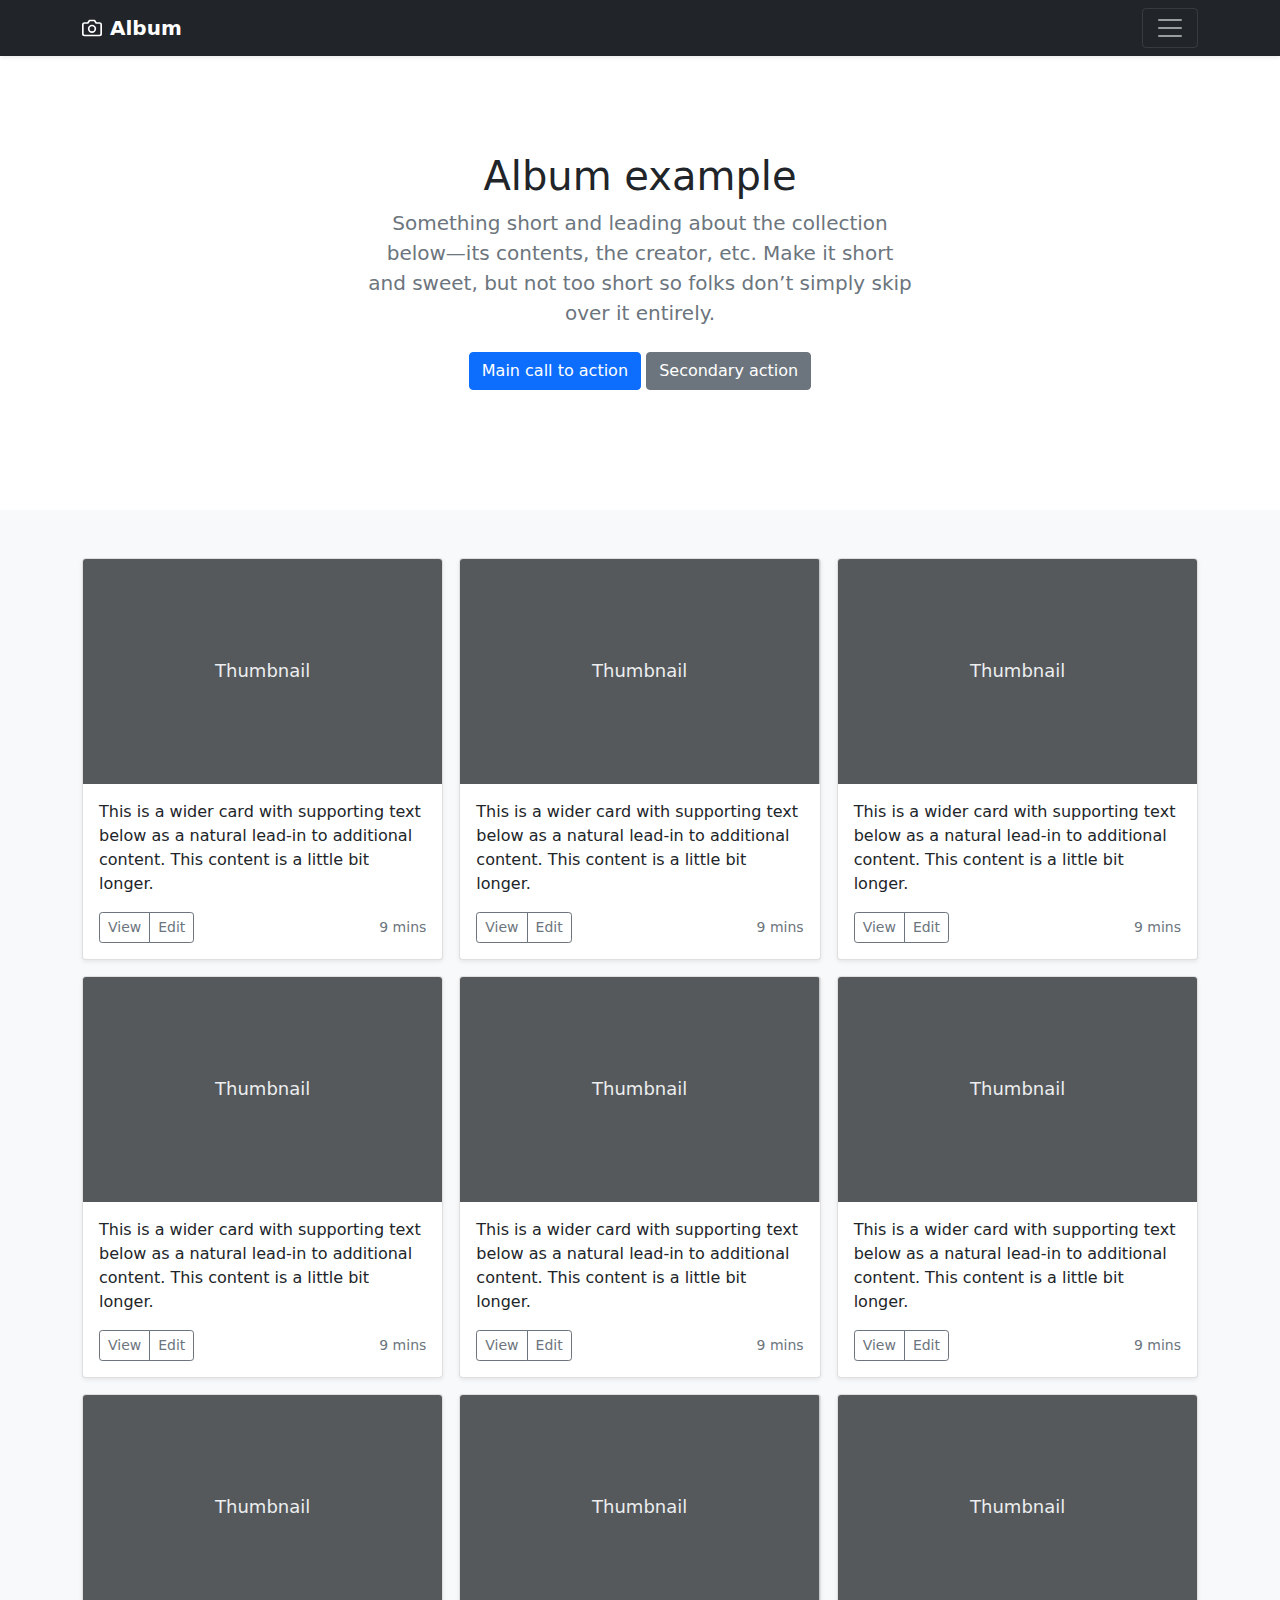
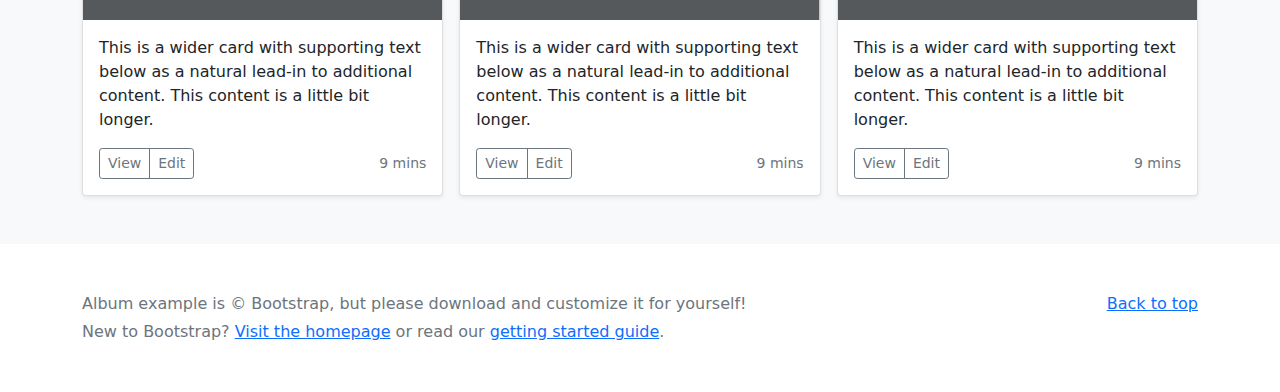
==== index.html @ 01a41aca "Update index.html" ====
<!doctype html>
<html lang="en">
  <head>
    <meta charset="utf-8">
    <meta name="viewport" content="width=device-width, initial-scale=1">
    <meta name="description" content="">
    <meta name="author" content="Mark Otto, Jacob Thornton, and Bootstrap contributors">
    <meta name="generator" content="Hugo 0.80.0">
    <title>Danilo's Bootstrap</title>

    <link rel="canonical" href="https://getbootstrap.com/docs/5.0/examples/album/">

    

    <!-- Bootstrap core CSS -->
<link href="css/bootstrap.min.css" rel="stylesheet">

    <style>
      .bd-placeholder-img {
        font-size: 1.125rem;
        text-anchor: middle;
        -webkit-user-select: none;
        -moz-user-select: none;
        user-select: none;
      }

      @media (min-width: 768px) {
        .bd-placeholder-img-lg {
          font-size: 3.5rem;
        }
      }
    </style>

    
  </head>
  <body>
    
<header>
  <div class="collapse bg-dark" id="navbarHeader">
    <div class="container">
      <div class="row">
        <div class="col-sm-8 col-md-7 py-4">
          <h4 class="text-white">About</h4>
          <p class="text-muted">Add some information about the album below, the author, or any other background context. Make it a few sentences long so folks can pick up some informative tidbits. Then, link them off to some social networking sites or contact information.</p>
        </div>
        <div class="col-sm-4 offset-md-1 py-4">
          <h4 class="text-white">Contact</h4>
          <ul class="list-unstyled">
            <li><a href="#" class="text-white">Follow on Twitter</a></li>
            <li><a href="#" class="text-white">Like on Facebook</a></li>
            <li><a href="#" class="text-white">Email me</a></li>
          </ul>
        </div>
      </div>
    </div>
  </div>
  <div class="navbar navbar-dark bg-dark shadow-sm">
    <div class="container">
      <a href="#" class="navbar-brand d-flex align-items-center">
        <svg xmlns="http://www.w3.org/2000/svg" width="20" height="20" fill="none" stroke="currentColor" stroke-linecap="round" stroke-linejoin="round" stroke-width="2" aria-hidden="true" class="me-2" viewBox="0 0 24 24"><path d="M23 19a2 2 0 0 1-2 2H3a2 2 0 0 1-2-2V8a2 2 0 0 1 2-2h4l2-3h6l2 3h4a2 2 0 0 1 2 2z"/><circle cx="12" cy="13" r="4"/></svg>
        <strong>Album</strong>
      </a>
      <button class="navbar-toggler" type="button" data-bs-toggle="collapse" data-bs-target="#navbarHeader" aria-controls="navbarHeader" aria-expanded="false" aria-label="Toggle navigation">
        <span class="navbar-toggler-icon"></span>
      </button>
    </div>
  </div>
</header>

<main>

  <section class="py-5 text-center container">
    <div class="row py-lg-5">
      <div class="col-lg-6 col-md-8 mx-auto">
        <h1 class="fw-light">Album example</h1>
        <p class="lead text-muted">Something short and leading about the collection below—its contents, the creator, etc. Make it short and sweet, but not too short so folks don’t simply skip over it entirely.</p>
        <p>
          <a href="#" class="btn btn-primary my-2">Main call to action</a>
          <a href="#" class="btn btn-secondary my-2">Secondary action</a>
        </p>
      </div>
    </div>
  </section>

  <div class="album py-5 bg-light">
    <div class="container">

      <div class="row row-cols-1 row-cols-sm-2 row-cols-md-3 g-3">
        <div class="col">
          <div class="card shadow-sm">
            <svg class="bd-placeholder-img card-img-top" width="100%" height="225" xmlns="http://www.w3.org/2000/svg" role="img" aria-label="Placeholder: Thumbnail" preserveAspectRatio="xMidYMid slice" focusable="false"><title>Placeholder</title><rect width="100%" height="100%" fill="#55595c"/><text x="50%" y="50%" fill="#eceeef" dy=".3em">Thumbnail</text></svg>

            <div class="card-body">
              <p class="card-text">This is a wider card with supporting text below as a natural lead-in to additional content. This content is a little bit longer.</p>
              <div class="d-flex justify-content-between align-items-center">
                <div class="btn-group">
                  <button type="button" class="btn btn-sm btn-outline-secondary">View</button>
                  <button type="button" class="btn btn-sm btn-outline-secondary">Edit</button>
                </div>
                <small class="text-muted">9 mins</small>
              </div>
            </div>
          </div>
        </div>
        <div class="col">
          <div class="card shadow-sm">
            <svg class="bd-placeholder-img card-img-top" width="100%" height="225" xmlns="http://www.w3.org/2000/svg" role="img" aria-label="Placeholder: Thumbnail" preserveAspectRatio="xMidYMid slice" focusable="false"><title>Placeholder</title><rect width="100%" height="100%" fill="#55595c"/><text x="50%" y="50%" fill="#eceeef" dy=".3em">Thumbnail</text></svg>

            <div class="card-body">
              <p class="card-text">This is a wider card with supporting text below as a natural lead-in to additional content. This content is a little bit longer.</p>
              <div class="d-flex justify-content-between align-items-center">
                <div class="btn-group">
                  <button type="button" class="btn btn-sm btn-outline-secondary">View</button>
                  <button type="button" class="btn btn-sm btn-outline-secondary">Edit</button>
                </div>
                <small class="text-muted">9 mins</small>
              </div>
            </div>
          </div>
        </div>
        <div class="col">
          <div class="card shadow-sm">
            <svg class="bd-placeholder-img card-img-top" width="100%" height="225" xmlns="http://www.w3.org/2000/svg" role="img" aria-label="Placeholder: Thumbnail" preserveAspectRatio="xMidYMid slice" focusable="false"><title>Placeholder</title><rect width="100%" height="100%" fill="#55595c"/><text x="50%" y="50%" fill="#eceeef" dy=".3em">Thumbnail</text></svg>

            <div class="card-body">
              <p class="card-text">This is a wider card with supporting text below as a natural lead-in to additional content. This content is a little bit longer.</p>
              <div class="d-flex justify-content-between align-items-center">
                <div class="btn-group">
                  <button type="button" class="btn btn-sm btn-outline-secondary">View</button>
                  <button type="button" class="btn btn-sm btn-outline-secondary">Edit</button>
                </div>
                <small class="text-muted">9 mins</small>
              </div>
            </div>
          </div>
        </div>

        <div class="col">
          <div class="card shadow-sm">
            <svg class="bd-placeholder-img card-img-top" width="100%" height="225" xmlns="http://www.w3.org/2000/svg" role="img" aria-label="Placeholder: Thumbnail" preserveAspectRatio="xMidYMid slice" focusable="false"><title>Placeholder</title><rect width="100%" height="100%" fill="#55595c"/><text x="50%" y="50%" fill="#eceeef" dy=".3em">Thumbnail</text></svg>

            <div class="card-body">
              <p class="card-text">This is a wider card with supporting text below as a natural lead-in to additional content. This content is a little bit longer.</p>
              <div class="d-flex justify-content-between align-items-center">
                <div class="btn-group">
                  <button type="button" class="btn btn-sm btn-outline-secondary">View</button>
                  <button type="button" class="btn btn-sm btn-outline-secondary">Edit</button>
                </div>
                <small class="text-muted">9 mins</small>
              </div>
            </div>
          </div>
        </div>
        <div class="col">
          <div class="card shadow-sm">
            <svg class="bd-placeholder-img card-img-top" width="100%" height="225" xmlns="http://www.w3.org/2000/svg" role="img" aria-label="Placeholder: Thumbnail" preserveAspectRatio="xMidYMid slice" focusable="false"><title>Placeholder</title><rect width="100%" height="100%" fill="#55595c"/><text x="50%" y="50%" fill="#eceeef" dy=".3em">Thumbnail</text></svg>

            <div class="card-body">
              <p class="card-text">This is a wider card with supporting text below as a natural lead-in to additional content. This content is a little bit longer.</p>
              <div class="d-flex justify-content-between align-items-center">
                <div class="btn-group">
                  <button type="button" class="btn btn-sm btn-outline-secondary">View</button>
                  <button type="button" class="btn btn-sm btn-outline-secondary">Edit</button>
                </div>
                <small class="text-muted">9 mins</small>
              </div>
            </div>
          </div>
        </div>
        <div class="col">
          <div class="card shadow-sm">
            <svg class="bd-placeholder-img card-img-top" width="100%" height="225" xmlns="http://www.w3.org/2000/svg" role="img" aria-label="Placeholder: Thumbnail" preserveAspectRatio="xMidYMid slice" focusable="false"><title>Placeholder</title><rect width="100%" height="100%" fill="#55595c"/><text x="50%" y="50%" fill="#eceeef" dy=".3em">Thumbnail</text></svg>

            <div class="card-body">
              <p class="card-text">This is a wider card with supporting text below as a natural lead-in to additional content. This content is a little bit longer.</p>
              <div class="d-flex justify-content-between align-items-center">
                <div class="btn-group">
                  <button type="button" class="btn btn-sm btn-outline-secondary">View</button>
                  <button type="button" class="btn btn-sm btn-outline-secondary">Edit</button>
                </div>
                <small class="text-muted">9 mins</small>
              </div>
            </div>
          </div>
        </div>

        <div class="col">
          <div class="card shadow-sm">
            <svg class="bd-placeholder-img card-img-top" width="100%" height="225" xmlns="http://www.w3.org/2000/svg" role="img" aria-label="Placeholder: Thumbnail" preserveAspectRatio="xMidYMid slice" focusable="false"><title>Placeholder</title><rect width="100%" height="100%" fill="#55595c"/><text x="50%" y="50%" fill="#eceeef" dy=".3em">Thumbnail</text></svg>

            <div class="card-body">
              <p class="card-text">This is a wider card with supporting text below as a natural lead-in to additional content. This content is a little bit longer.</p>
              <div class="d-flex justify-content-between align-items-center">
                <div class="btn-group">
                  <button type="button" class="btn btn-sm btn-outline-secondary">View</button>
                  <button type="button" class="btn btn-sm btn-outline-secondary">Edit</button>
                </div>
                <small class="text-muted">9 mins</small>
              </div>
            </div>
          </div>
        </div>
        <div class="col">
          <div class="card shadow-sm">
            <svg class="bd-placeholder-img card-img-top" width="100%" height="225" xmlns="http://www.w3.org/2000/svg" role="img" aria-label="Placeholder: Thumbnail" preserveAspectRatio="xMidYMid slice" focusable="false"><title>Placeholder</title><rect width="100%" height="100%" fill="#55595c"/><text x="50%" y="50%" fill="#eceeef" dy=".3em">Thumbnail</text></svg>

            <div class="card-body">
              <p class="card-text">This is a wider card with supporting text below as a natural lead-in to additional content. This content is a little bit longer.</p>
              <div class="d-flex justify-content-between align-items-center">
                <div class="btn-group">
                  <button type="button" class="btn btn-sm btn-outline-secondary">View</button>
                  <button type="button" class="btn btn-sm btn-outline-secondary">Edit</button>
                </div>
                <small class="text-muted">9 mins</small>
              </div>
            </div>
          </div>
        </div>
        <div class="col">
          <div class="card shadow-sm">
            <svg class="bd-placeholder-img card-img-top" width="100%" height="225" xmlns="http://www.w3.org/2000/svg" role="img" aria-label="Placeholder: Thumbnail" preserveAspectRatio="xMidYMid slice" focusable="false"><title>Placeholder</title><rect width="100%" height="100%" fill="#55595c"/><text x="50%" y="50%" fill="#eceeef" dy=".3em">Thumbnail</text></svg>

            <div class="card-body">
              <p class="card-text">This is a wider card with supporting text below as a natural lead-in to additional content. This content is a little bit longer.</p>
              <div class="d-flex justify-content-between align-items-center">
                <div class="btn-group">
                  <button type="button" class="btn btn-sm btn-outline-secondary">View</button>
                  <button type="button" class="btn btn-sm btn-outline-secondary">Edit</button>
                </div>
                <small class="text-muted">9 mins</small>
              </div>
            </div>
          </div>
        </div>
      </div>
    </div>
  </div>

</main>

<footer class="text-muted py-5">
  <div class="container">
    <p class="float-end mb-1">
      <a href="#">Back to top</a>
    </p>
    <p class="mb-1">Album example is &copy; Bootstrap, but please download and customize it for yourself!</p>
    <p class="mb-0">New to Bootstrap? <a href="/">Visit the homepage</a> or read our <a href="../getting-started/introduction/">getting started guide</a>.</p>
  </div>
</footer>


    <script src="js/bootstrap.bundle.min.js"></script>

      
  </body>
</html>
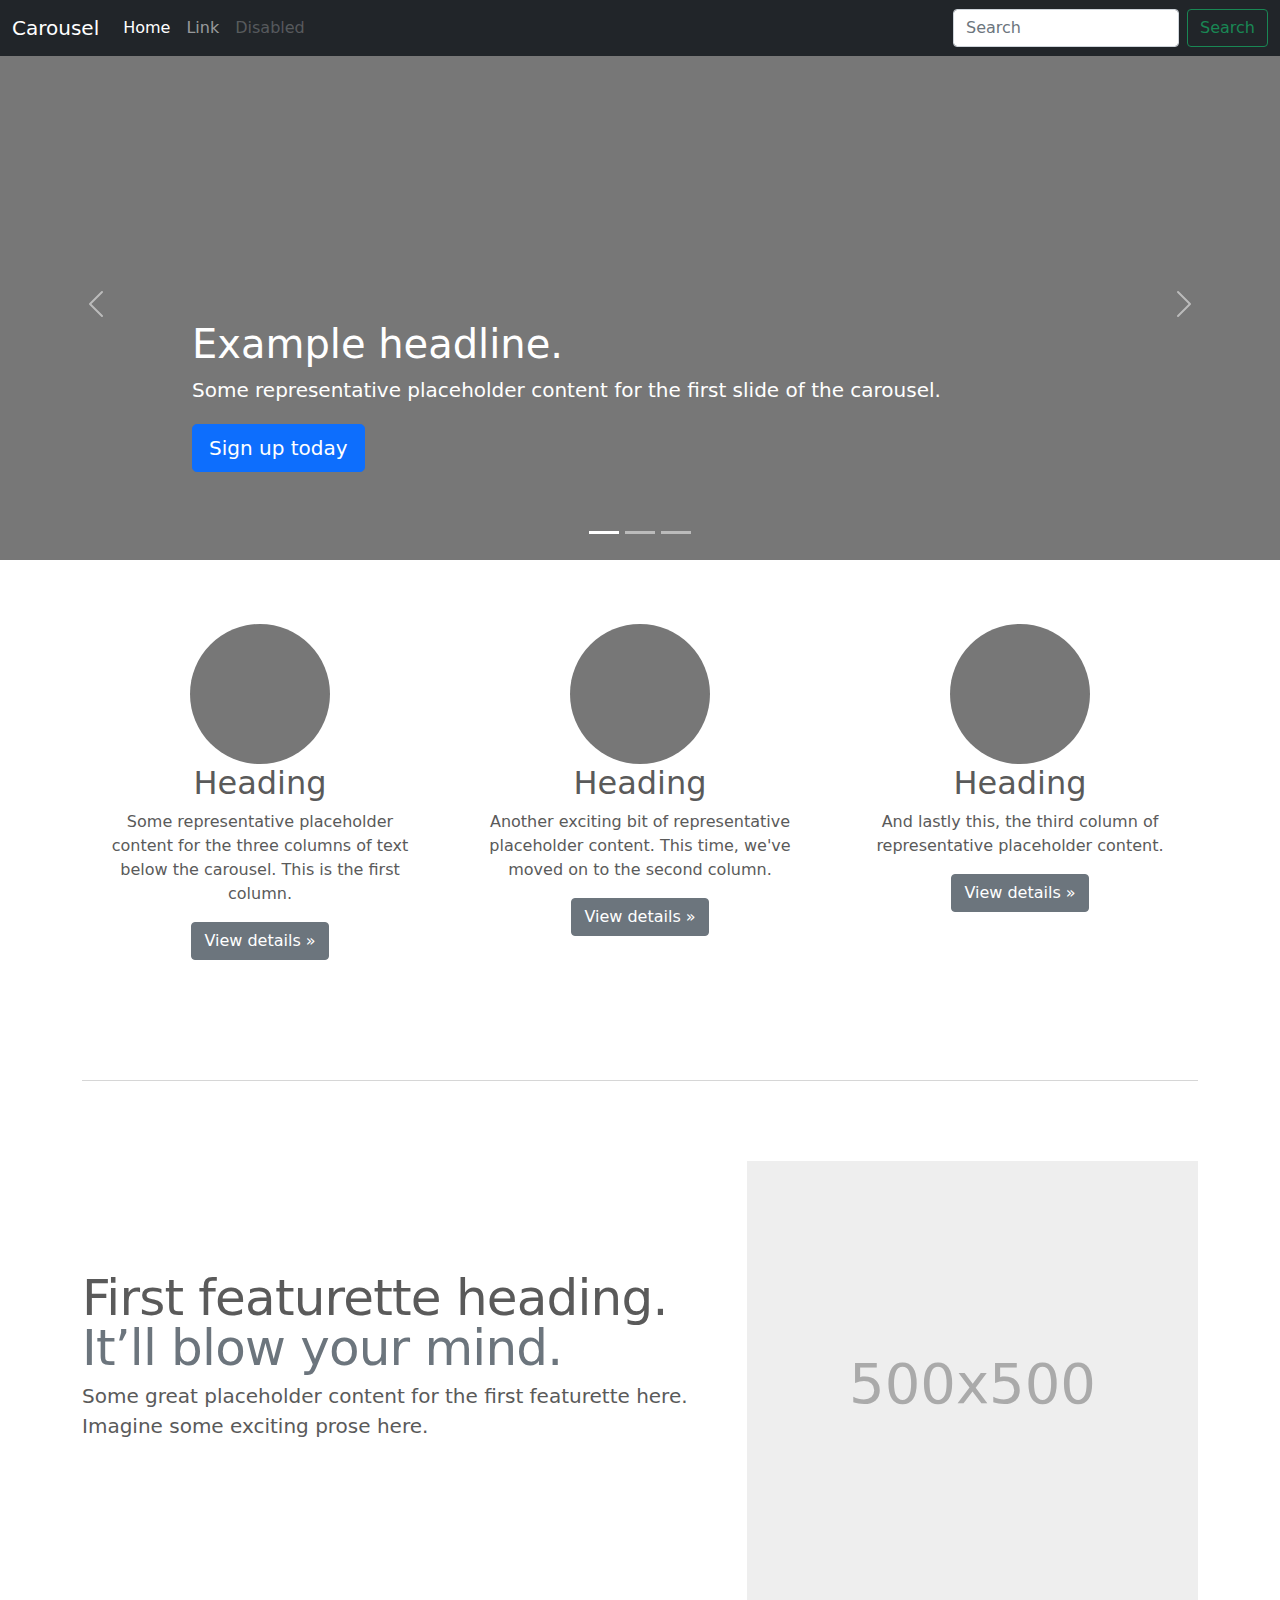
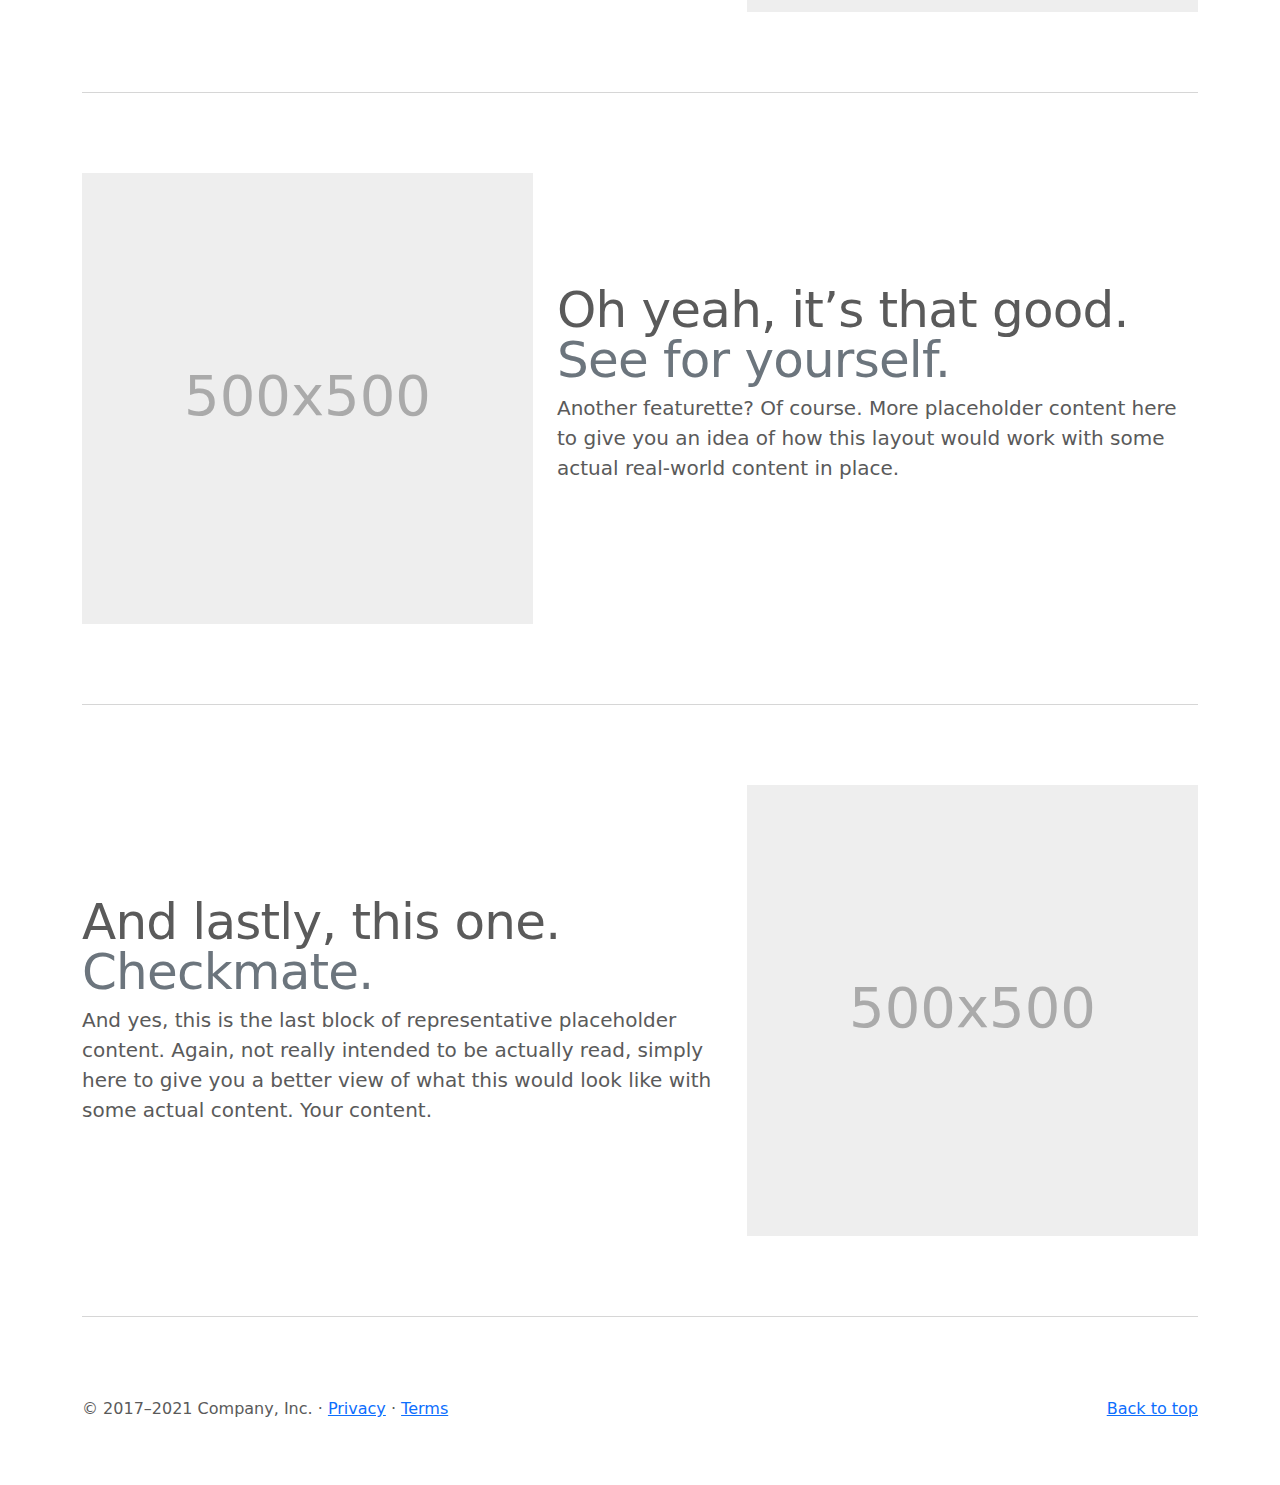
==== commit b4462945: "Update index.html" ====
--- a/index.html
+++ b/index.html
@@ -8,7 +8,7 @@
     <meta name="generator" content="Hugo 0.80.0">
     <title>Danilo's Bootstrap</title>
 
-    <link rel="canonical" href="https://getbootstrap.com/docs/5.0/examples/album/">
+    <link rel="canonical" href="https://getbootstrap.com/docs/5.0/examples/carousel/">
 
     
 
@@ -32,221 +32,179 @@
     </style>
 
     
+    <!-- Custom styles for this template -->
+    <link href="carousel.css" rel="stylesheet">
   </head>
   <body>
     
 <header>
-  <div class="collapse bg-dark" id="navbarHeader">
-    <div class="container">
-      <div class="row">
-        <div class="col-sm-8 col-md-7 py-4">
-          <h4 class="text-white">About</h4>
-          <p class="text-muted">Add some information about the album below, the author, or any other background context. Make it a few sentences long so folks can pick up some informative tidbits. Then, link them off to some social networking sites or contact information.</p>
-        </div>
-        <div class="col-sm-4 offset-md-1 py-4">
-          <h4 class="text-white">Contact</h4>
-          <ul class="list-unstyled">
-            <li><a href="#" class="text-white">Follow on Twitter</a></li>
-            <li><a href="#" class="text-white">Like on Facebook</a></li>
-            <li><a href="#" class="text-white">Email me</a></li>
-          </ul>
-        </div>
-      </div>
-    </div>
-  </div>
-  <div class="navbar navbar-dark bg-dark shadow-sm">
-    <div class="container">
-      <a href="#" class="navbar-brand d-flex align-items-center">
-        <svg xmlns="http://www.w3.org/2000/svg" width="20" height="20" fill="none" stroke="currentColor" stroke-linecap="round" stroke-linejoin="round" stroke-width="2" aria-hidden="true" class="me-2" viewBox="0 0 24 24"><path d="M23 19a2 2 0 0 1-2 2H3a2 2 0 0 1-2-2V8a2 2 0 0 1 2-2h4l2-3h6l2 3h4a2 2 0 0 1 2 2z"/><circle cx="12" cy="13" r="4"/></svg>
-        <strong>Album</strong>
-      </a>
-      <button class="navbar-toggler" type="button" data-bs-toggle="collapse" data-bs-target="#navbarHeader" aria-controls="navbarHeader" aria-expanded="false" aria-label="Toggle navigation">
+  <nav class="navbar navbar-expand-md navbar-dark fixed-top bg-dark">
+    <div class="container-fluid">
+      <a class="navbar-brand" href="#">Carousel</a>
+      <button class="navbar-toggler" type="button" data-bs-toggle="collapse" data-bs-target="#navbarCollapse" aria-controls="navbarCollapse" aria-expanded="false" aria-label="Toggle navigation">
         <span class="navbar-toggler-icon"></span>
       </button>
-    </div>
-  </div>
+      <div class="collapse navbar-collapse" id="navbarCollapse">
+        <ul class="navbar-nav me-auto mb-2 mb-md-0">
+          <li class="nav-item">
+            <a class="nav-link active" aria-current="page" href="#">Home</a>
+          </li>
+          <li class="nav-item">
+            <a class="nav-link" href="#">Link</a>
+          </li>
+          <li class="nav-item">
+            <a class="nav-link disabled" href="#" tabindex="-1" aria-disabled="true">Disabled</a>
+          </li>
+        </ul>
+        <form class="d-flex">
+          <input class="form-control me-2" type="search" placeholder="Search" aria-label="Search">
+          <button class="btn btn-outline-success" type="submit">Search</button>
+        </form>
+      </div>
+    </div>
+  </nav>
 </header>
 
 <main>
 
-  <section class="py-5 text-center container">
-    <div class="row py-lg-5">
-      <div class="col-lg-6 col-md-8 mx-auto">
-        <h1 class="fw-light">Album example</h1>
-        <p class="lead text-muted">Something short and leading about the collection below—its contents, the creator, etc. Make it short and sweet, but not too short so folks don’t simply skip over it entirely.</p>
-        <p>
-          <a href="#" class="btn btn-primary my-2">Main call to action</a>
-          <a href="#" class="btn btn-secondary my-2">Secondary action</a>
-        </p>
-      </div>
-    </div>
-  </section>
-
-  <div class="album py-5 bg-light">
-    <div class="container">
-
-      <div class="row row-cols-1 row-cols-sm-2 row-cols-md-3 g-3">
-        <div class="col">
-          <div class="card shadow-sm">
-            <svg class="bd-placeholder-img card-img-top" width="100%" height="225" xmlns="http://www.w3.org/2000/svg" role="img" aria-label="Placeholder: Thumbnail" preserveAspectRatio="xMidYMid slice" focusable="false"><title>Placeholder</title><rect width="100%" height="100%" fill="#55595c"/><text x="50%" y="50%" fill="#eceeef" dy=".3em">Thumbnail</text></svg>
-
-            <div class="card-body">
-              <p class="card-text">This is a wider card with supporting text below as a natural lead-in to additional content. This content is a little bit longer.</p>
-              <div class="d-flex justify-content-between align-items-center">
-                <div class="btn-group">
-                  <button type="button" class="btn btn-sm btn-outline-secondary">View</button>
-                  <button type="button" class="btn btn-sm btn-outline-secondary">Edit</button>
-                </div>
-                <small class="text-muted">9 mins</small>
-              </div>
-            </div>
+  <div id="myCarousel" class="carousel slide" data-bs-ride="carousel">
+    <div class="carousel-indicators">
+      <button type="button" data-bs-target="#myCarousel" data-bs-slide-to="0" class="active" aria-current="true" aria-label="Slide 1"></button>
+      <button type="button" data-bs-target="#myCarousel" data-bs-slide-to="1" aria-label="Slide 2"></button>
+      <button type="button" data-bs-target="#myCarousel" data-bs-slide-to="2" aria-label="Slide 3"></button>
+    </div>
+    <div class="carousel-inner">
+      <div class="carousel-item active">
+        <svg class="bd-placeholder-img" width="100%" height="100%" xmlns="http://www.w3.org/2000/svg" aria-hidden="true" preserveAspectRatio="xMidYMid slice" focusable="false"><rect width="100%" height="100%" fill="#777"/></svg>
+
+        <div class="container">
+          <div class="carousel-caption text-start">
+            <h1>Example headline.</h1>
+            <p>Some representative placeholder content for the first slide of the carousel.</p>
+            <p><a class="btn btn-lg btn-primary" href="#">Sign up today</a></p>
           </div>
         </div>
-        <div class="col">
-          <div class="card shadow-sm">
-            <svg class="bd-placeholder-img card-img-top" width="100%" height="225" xmlns="http://www.w3.org/2000/svg" role="img" aria-label="Placeholder: Thumbnail" preserveAspectRatio="xMidYMid slice" focusable="false"><title>Placeholder</title><rect width="100%" height="100%" fill="#55595c"/><text x="50%" y="50%" fill="#eceeef" dy=".3em">Thumbnail</text></svg>
-
-            <div class="card-body">
-              <p class="card-text">This is a wider card with supporting text below as a natural lead-in to additional content. This content is a little bit longer.</p>
-              <div class="d-flex justify-content-between align-items-center">
-                <div class="btn-group">
-                  <button type="button" class="btn btn-sm btn-outline-secondary">View</button>
-                  <button type="button" class="btn btn-sm btn-outline-secondary">Edit</button>
-                </div>
-                <small class="text-muted">9 mins</small>
-              </div>
-            </div>
+      </div>
+      <div class="carousel-item">
+        <svg class="bd-placeholder-img" width="100%" height="100%" xmlns="http://www.w3.org/2000/svg" aria-hidden="true" preserveAspectRatio="xMidYMid slice" focusable="false"><rect width="100%" height="100%" fill="#777"/></svg>
+
+        <div class="container">
+          <div class="carousel-caption">
+            <h1>Another example headline.</h1>
+            <p>Some representative placeholder content for the second slide of the carousel.</p>
+            <p><a class="btn btn-lg btn-primary" href="#">Learn more</a></p>
           </div>
         </div>
-        <div class="col">
-          <div class="card shadow-sm">
-            <svg class="bd-placeholder-img card-img-top" width="100%" height="225" xmlns="http://www.w3.org/2000/svg" role="img" aria-label="Placeholder: Thumbnail" preserveAspectRatio="xMidYMid slice" focusable="false"><title>Placeholder</title><rect width="100%" height="100%" fill="#55595c"/><text x="50%" y="50%" fill="#eceeef" dy=".3em">Thumbnail</text></svg>
-
-            <div class="card-body">
-              <p class="card-text">This is a wider card with supporting text below as a natural lead-in to additional content. This content is a little bit longer.</p>
-              <div class="d-flex justify-content-between align-items-center">
-                <div class="btn-group">
-                  <button type="button" class="btn btn-sm btn-outline-secondary">View</button>
-                  <button type="button" class="btn btn-sm btn-outline-secondary">Edit</button>
-                </div>
-                <small class="text-muted">9 mins</small>
-              </div>
-            </div>
+      </div>
+      <div class="carousel-item">
+        <svg class="bd-placeholder-img" width="100%" height="100%" xmlns="http://www.w3.org/2000/svg" aria-hidden="true" preserveAspectRatio="xMidYMid slice" focusable="false"><rect width="100%" height="100%" fill="#777"/></svg>
+
+        <div class="container">
+          <div class="carousel-caption text-end">
+            <h1>One more for good measure.</h1>
+            <p>Some representative placeholder content for the third slide of this carousel.</p>
+            <p><a class="btn btn-lg btn-primary" href="#">Browse gallery</a></p>
           </div>
         </div>
-
-        <div class="col">
-          <div class="card shadow-sm">
-            <svg class="bd-placeholder-img card-img-top" width="100%" height="225" xmlns="http://www.w3.org/2000/svg" role="img" aria-label="Placeholder: Thumbnail" preserveAspectRatio="xMidYMid slice" focusable="false"><title>Placeholder</title><rect width="100%" height="100%" fill="#55595c"/><text x="50%" y="50%" fill="#eceeef" dy=".3em">Thumbnail</text></svg>
-
-            <div class="card-body">
-              <p class="card-text">This is a wider card with supporting text below as a natural lead-in to additional content. This content is a little bit longer.</p>
-              <div class="d-flex justify-content-between align-items-center">
-                <div class="btn-group">
-                  <button type="button" class="btn btn-sm btn-outline-secondary">View</button>
-                  <button type="button" class="btn btn-sm btn-outline-secondary">Edit</button>
-                </div>
-                <small class="text-muted">9 mins</small>
-              </div>
-            </div>
-          </div>
-        </div>
-        <div class="col">
-          <div class="card shadow-sm">
-            <svg class="bd-placeholder-img card-img-top" width="100%" height="225" xmlns="http://www.w3.org/2000/svg" role="img" aria-label="Placeholder: Thumbnail" preserveAspectRatio="xMidYMid slice" focusable="false"><title>Placeholder</title><rect width="100%" height="100%" fill="#55595c"/><text x="50%" y="50%" fill="#eceeef" dy=".3em">Thumbnail</text></svg>
-
-            <div class="card-body">
-              <p class="card-text">This is a wider card with supporting text below as a natural lead-in to additional content. This content is a little bit longer.</p>
-              <div class="d-flex justify-content-between align-items-center">
-                <div class="btn-group">
-                  <button type="button" class="btn btn-sm btn-outline-secondary">View</button>
-                  <button type="button" class="btn btn-sm btn-outline-secondary">Edit</button>
-                </div>
-                <small class="text-muted">9 mins</small>
-              </div>
-            </div>
-          </div>
-        </div>
-        <div class="col">
-          <div class="card shadow-sm">
-            <svg class="bd-placeholder-img card-img-top" width="100%" height="225" xmlns="http://www.w3.org/2000/svg" role="img" aria-label="Placeholder: Thumbnail" preserveAspectRatio="xMidYMid slice" focusable="false"><title>Placeholder</title><rect width="100%" height="100%" fill="#55595c"/><text x="50%" y="50%" fill="#eceeef" dy=".3em">Thumbnail</text></svg>
-
-            <div class="card-body">
-              <p class="card-text">This is a wider card with supporting text below as a natural lead-in to additional content. This content is a little bit longer.</p>
-              <div class="d-flex justify-content-between align-items-center">
-                <div class="btn-group">
-                  <button type="button" class="btn btn-sm btn-outline-secondary">View</button>
-                  <button type="button" class="btn btn-sm btn-outline-secondary">Edit</button>
-                </div>
-                <small class="text-muted">9 mins</small>
-              </div>
-            </div>
-          </div>
-        </div>
-
-        <div class="col">
-          <div class="card shadow-sm">
-            <svg class="bd-placeholder-img card-img-top" width="100%" height="225" xmlns="http://www.w3.org/2000/svg" role="img" aria-label="Placeholder: Thumbnail" preserveAspectRatio="xMidYMid slice" focusable="false"><title>Placeholder</title><rect width="100%" height="100%" fill="#55595c"/><text x="50%" y="50%" fill="#eceeef" dy=".3em">Thumbnail</text></svg>
-
-            <div class="card-body">
-              <p class="card-text">This is a wider card with supporting text below as a natural lead-in to additional content. This content is a little bit longer.</p>
-              <div class="d-flex justify-content-between align-items-center">
-                <div class="btn-group">
-                  <button type="button" class="btn btn-sm btn-outline-secondary">View</button>
-                  <button type="button" class="btn btn-sm btn-outline-secondary">Edit</button>
-                </div>
-                <small class="text-muted">9 mins</small>
-              </div>
-            </div>
-          </div>
-        </div>
-        <div class="col">
-          <div class="card shadow-sm">
-            <svg class="bd-placeholder-img card-img-top" width="100%" height="225" xmlns="http://www.w3.org/2000/svg" role="img" aria-label="Placeholder: Thumbnail" preserveAspectRatio="xMidYMid slice" focusable="false"><title>Placeholder</title><rect width="100%" height="100%" fill="#55595c"/><text x="50%" y="50%" fill="#eceeef" dy=".3em">Thumbnail</text></svg>
-
-            <div class="card-body">
-              <p class="card-text">This is a wider card with supporting text below as a natural lead-in to additional content. This content is a little bit longer.</p>
-              <div class="d-flex justify-content-between align-items-center">
-                <div class="btn-group">
-                  <button type="button" class="btn btn-sm btn-outline-secondary">View</button>
-                  <button type="button" class="btn btn-sm btn-outline-secondary">Edit</button>
-                </div>
-                <small class="text-muted">9 mins</small>
-              </div>
-            </div>
-          </div>
-        </div>
-        <div class="col">
-          <div class="card shadow-sm">
-            <svg class="bd-placeholder-img card-img-top" width="100%" height="225" xmlns="http://www.w3.org/2000/svg" role="img" aria-label="Placeholder: Thumbnail" preserveAspectRatio="xMidYMid slice" focusable="false"><title>Placeholder</title><rect width="100%" height="100%" fill="#55595c"/><text x="50%" y="50%" fill="#eceeef" dy=".3em">Thumbnail</text></svg>
-
-            <div class="card-body">
-              <p class="card-text">This is a wider card with supporting text below as a natural lead-in to additional content. This content is a little bit longer.</p>
-              <div class="d-flex justify-content-between align-items-center">
-                <div class="btn-group">
-                  <button type="button" class="btn btn-sm btn-outline-secondary">View</button>
-                  <button type="button" class="btn btn-sm btn-outline-secondary">Edit</button>
-                </div>
-                <small class="text-muted">9 mins</small>
-              </div>
-            </div>
-          </div>
-        </div>
-      </div>
-    </div>
+      </div>
+    </div>
+    <button class="carousel-control-prev" type="button" data-bs-target="#myCarousel" data-bs-slide="prev">
+      <span class="carousel-control-prev-icon" aria-hidden="true"></span>
+      <span class="visually-hidden">Previous</span>
+    </button>
+    <button class="carousel-control-next" type="button" data-bs-target="#myCarousel" data-bs-slide="next">
+      <span class="carousel-control-next-icon" aria-hidden="true"></span>
+      <span class="visually-hidden">Next</span>
+    </button>
   </div>
 
+
+  <!-- Marketing messaging and featurettes
+  ================================================== -->
+  <!-- Wrap the rest of the page in another container to center all the content. -->
+
+  <div class="container marketing">
+
+    <!-- Three columns of text below the carousel -->
+    <div class="row">
+      <div class="col-lg-4">
+        <svg class="bd-placeholder-img rounded-circle" width="140" height="140" xmlns="http://www.w3.org/2000/svg" role="img" aria-label="Placeholder: 140x140" preserveAspectRatio="xMidYMid slice" focusable="false"><title>Placeholder</title><rect width="100%" height="100%" fill="#777"/><text x="50%" y="50%" fill="#777" dy=".3em">140x140</text></svg>
+
+        <h2>Heading</h2>
+        <p>Some representative placeholder content for the three columns of text below the carousel. This is the first column.</p>
+        <p><a class="btn btn-secondary" href="#">View details &raquo;</a></p>
+      </div><!-- /.col-lg-4 -->
+      <div class="col-lg-4">
+        <svg class="bd-placeholder-img rounded-circle" width="140" height="140" xmlns="http://www.w3.org/2000/svg" role="img" aria-label="Placeholder: 140x140" preserveAspectRatio="xMidYMid slice" focusable="false"><title>Placeholder</title><rect width="100%" height="100%" fill="#777"/><text x="50%" y="50%" fill="#777" dy=".3em">140x140</text></svg>
+
+        <h2>Heading</h2>
+        <p>Another exciting bit of representative placeholder content. This time, we've moved on to the second column.</p>
+        <p><a class="btn btn-secondary" href="#">View details &raquo;</a></p>
+      </div><!-- /.col-lg-4 -->
+      <div class="col-lg-4">
+        <svg class="bd-placeholder-img rounded-circle" width="140" height="140" xmlns="http://www.w3.org/2000/svg" role="img" aria-label="Placeholder: 140x140" preserveAspectRatio="xMidYMid slice" focusable="false"><title>Placeholder</title><rect width="100%" height="100%" fill="#777"/><text x="50%" y="50%" fill="#777" dy=".3em">140x140</text></svg>
+
+        <h2>Heading</h2>
+        <p>And lastly this, the third column of representative placeholder content.</p>
+        <p><a class="btn btn-secondary" href="#">View details &raquo;</a></p>
+      </div><!-- /.col-lg-4 -->
+    </div><!-- /.row -->
+
+
+    <!-- START THE FEATURETTES -->
+
+    <hr class="featurette-divider">
+
+    <div class="row featurette">
+      <div class="col-md-7">
+        <h2 class="featurette-heading">First featurette heading. <span class="text-muted">It’ll blow your mind.</span></h2>
+        <p class="lead">Some great placeholder content for the first featurette here. Imagine some exciting prose here.</p>
+      </div>
+      <div class="col-md-5">
+        <svg class="bd-placeholder-img bd-placeholder-img-lg featurette-image img-fluid mx-auto" width="500" height="500" xmlns="http://www.w3.org/2000/svg" role="img" aria-label="Placeholder: 500x500" preserveAspectRatio="xMidYMid slice" focusable="false"><title>Placeholder</title><rect width="100%" height="100%" fill="#eee"/><text x="50%" y="50%" fill="#aaa" dy=".3em">500x500</text></svg>
+
+      </div>
+    </div>
+
+    <hr class="featurette-divider">
+
+    <div class="row featurette">
+      <div class="col-md-7 order-md-2">
+        <h2 class="featurette-heading">Oh yeah, it’s that good. <span class="text-muted">See for yourself.</span></h2>
+        <p class="lead">Another featurette? Of course. More placeholder content here to give you an idea of how this layout would work with some actual real-world content in place.</p>
+      </div>
+      <div class="col-md-5 order-md-1">
+        <svg class="bd-placeholder-img bd-placeholder-img-lg featurette-image img-fluid mx-auto" width="500" height="500" xmlns="http://www.w3.org/2000/svg" role="img" aria-label="Placeholder: 500x500" preserveAspectRatio="xMidYMid slice" focusable="false"><title>Placeholder</title><rect width="100%" height="100%" fill="#eee"/><text x="50%" y="50%" fill="#aaa" dy=".3em">500x500</text></svg>
+
+      </div>
+    </div>
+
+    <hr class="featurette-divider">
+
+    <div class="row featurette">
+      <div class="col-md-7">
+        <h2 class="featurette-heading">And lastly, this one. <span class="text-muted">Checkmate.</span></h2>
+        <p class="lead">And yes, this is the last block of representative placeholder content. Again, not really intended to be actually read, simply here to give you a better view of what this would look like with some actual content. Your content.</p>
+      </div>
+      <div class="col-md-5">
+        <svg class="bd-placeholder-img bd-placeholder-img-lg featurette-image img-fluid mx-auto" width="500" height="500" xmlns="http://www.w3.org/2000/svg" role="img" aria-label="Placeholder: 500x500" preserveAspectRatio="xMidYMid slice" focusable="false"><title>Placeholder</title><rect width="100%" height="100%" fill="#eee"/><text x="50%" y="50%" fill="#aaa" dy=".3em">500x500</text></svg>
+
+      </div>
+    </div>
+
+    <hr class="featurette-divider">
+
+    <!-- /END THE FEATURETTES -->
+
+  </div><!-- /.container -->
+
+
+  <!-- FOOTER -->
+  <footer class="container">
+    <p class="float-end"><a href="#">Back to top</a></p>
+    <p>&copy; 2017–2021 Company, Inc. &middot; <a href="#">Privacy</a> &middot; <a href="#">Terms</a></p>
+  </footer>
 </main>
-
-<footer class="text-muted py-5">
-  <div class="container">
-    <p class="float-end mb-1">
-      <a href="#">Back to top</a>
-    </p>
-    <p class="mb-1">Album example is &copy; Bootstrap, but please download and customize it for yourself!</p>
-    <p class="mb-0">New to Bootstrap? <a href="/">Visit the homepage</a> or read our <a href="../getting-started/introduction/">getting started guide</a>.</p>
-  </div>
-</footer>
 
 
     <script src="js/bootstrap.bundle.min.js"></script>
--- a/carousel.css
+++ b/carousel.css
@@ -0,0 +1,93 @@
+/* GLOBAL STYLES
+-------------------------------------------------- */
+/* Padding below the footer and lighter body text */
+
+body {
+  padding-top: 3rem;
+  padding-bottom: 3rem;
+  color: #5a5a5a;
+}
+
+
+/* CUSTOMIZE THE CAROUSEL
+-------------------------------------------------- */
+
+/* Carousel base class */
+.carousel {
+  margin-bottom: 4rem;
+}
+/* Since positioning the image, we need to help out the caption */
+.carousel-caption {
+  bottom: 3rem;
+  z-index: 10;
+}
+
+/* Declare heights because of positioning of img element */
+.carousel-item {
+  height: 32rem;
+}
+.carousel-item > img {
+  position: absolute;
+  top: 0;
+  left: 0;
+  min-width: 100%;
+  height: 32rem;
+}
+
+
+/* MARKETING CONTENT
+-------------------------------------------------- */
+
+/* Center align the text within the three columns below the carousel */
+.marketing .col-lg-4 {
+  margin-bottom: 1.5rem;
+  text-align: center;
+}
+.marketing h2 {
+  font-weight: 400;
+}
+/* rtl:begin:ignore */
+.marketing .col-lg-4 p {
+  margin-right: .75rem;
+  margin-left: .75rem;
+}
+/* rtl:end:ignore */
+
+
+/* Featurettes
+------------------------- */
+
+.featurette-divider {
+  margin: 5rem 0; /* Space out the Bootstrap <hr> more */
+}
+
+/* Thin out the marketing headings */
+.featurette-heading {
+  font-weight: 300;
+  line-height: 1;
+  /* rtl:remove */
+  letter-spacing: -.05rem;
+}
+
+
+/* RESPONSIVE CSS
+-------------------------------------------------- */
+
+@media (min-width: 40em) {
+  /* Bump up size of carousel content */
+  .carousel-caption p {
+    margin-bottom: 1.25rem;
+    font-size: 1.25rem;
+    line-height: 1.4;
+  }
+
+  .featurette-heading {
+    font-size: 50px;
+  }
+}
+
+@media (min-width: 62em) {
+  .featurette-heading {
+    margin-top: 7rem;
+  }
+}
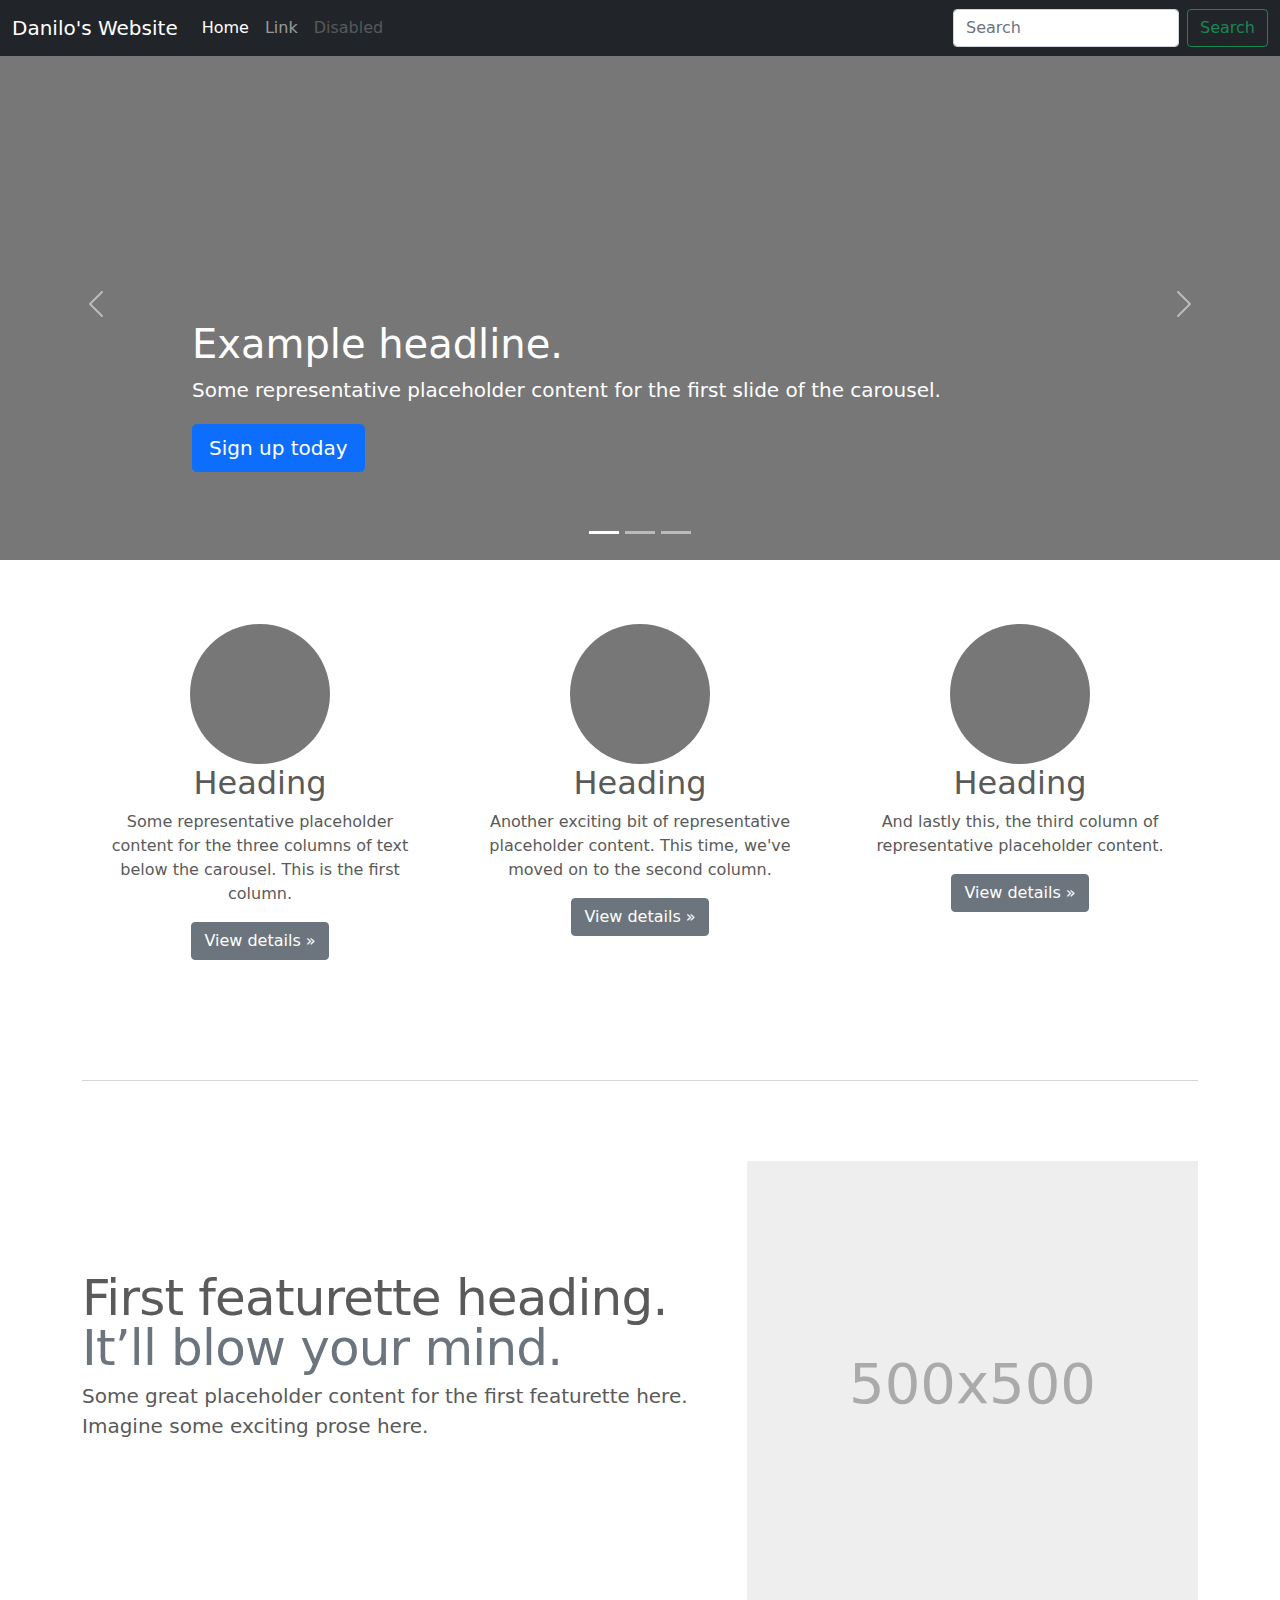
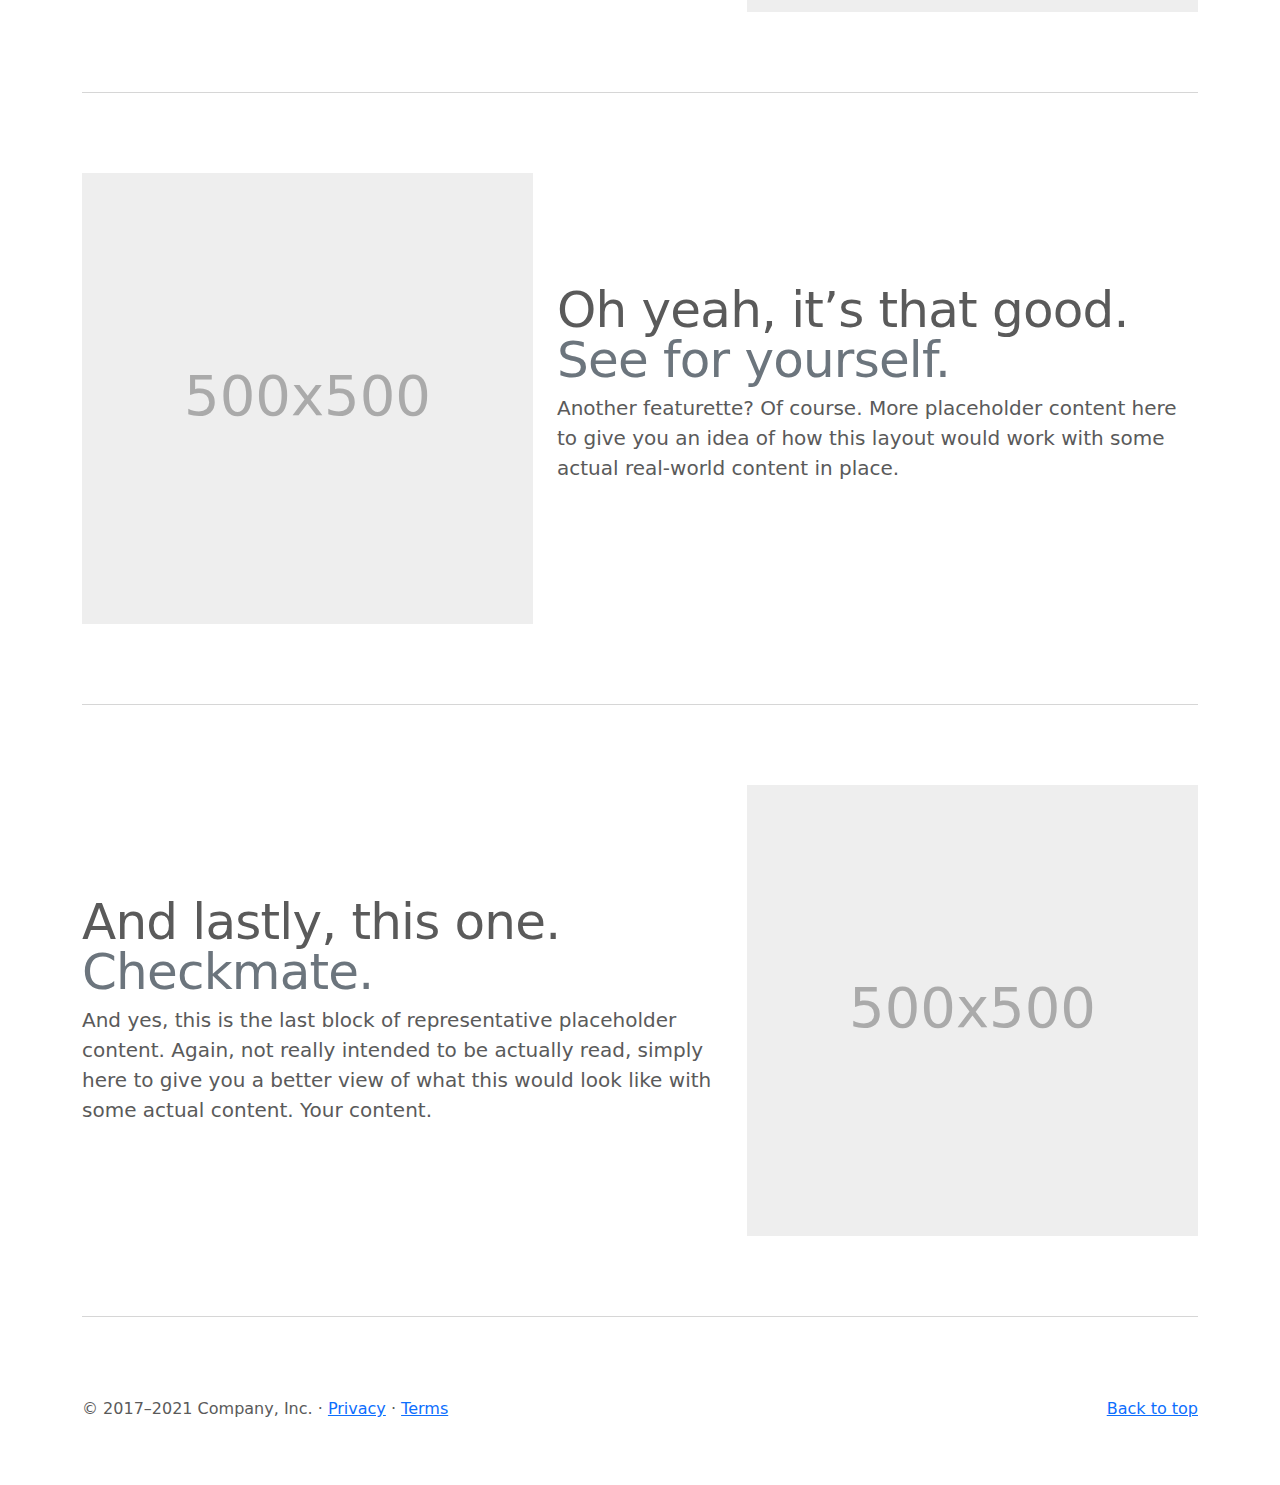
==== commit 86c5fd0d: "Update index.html" ====
--- a/index.html
+++ b/index.html
@@ -40,7 +40,7 @@
 <header>
   <nav class="navbar navbar-expand-md navbar-dark fixed-top bg-dark">
     <div class="container-fluid">
-      <a class="navbar-brand" href="#">Carousel</a>
+      <a class="navbar-brand" href="#">Danilo's Website</a>
       <button class="navbar-toggler" type="button" data-bs-toggle="collapse" data-bs-target="#navbarCollapse" aria-controls="navbarCollapse" aria-expanded="false" aria-label="Toggle navigation">
         <span class="navbar-toggler-icon"></span>
       </button>
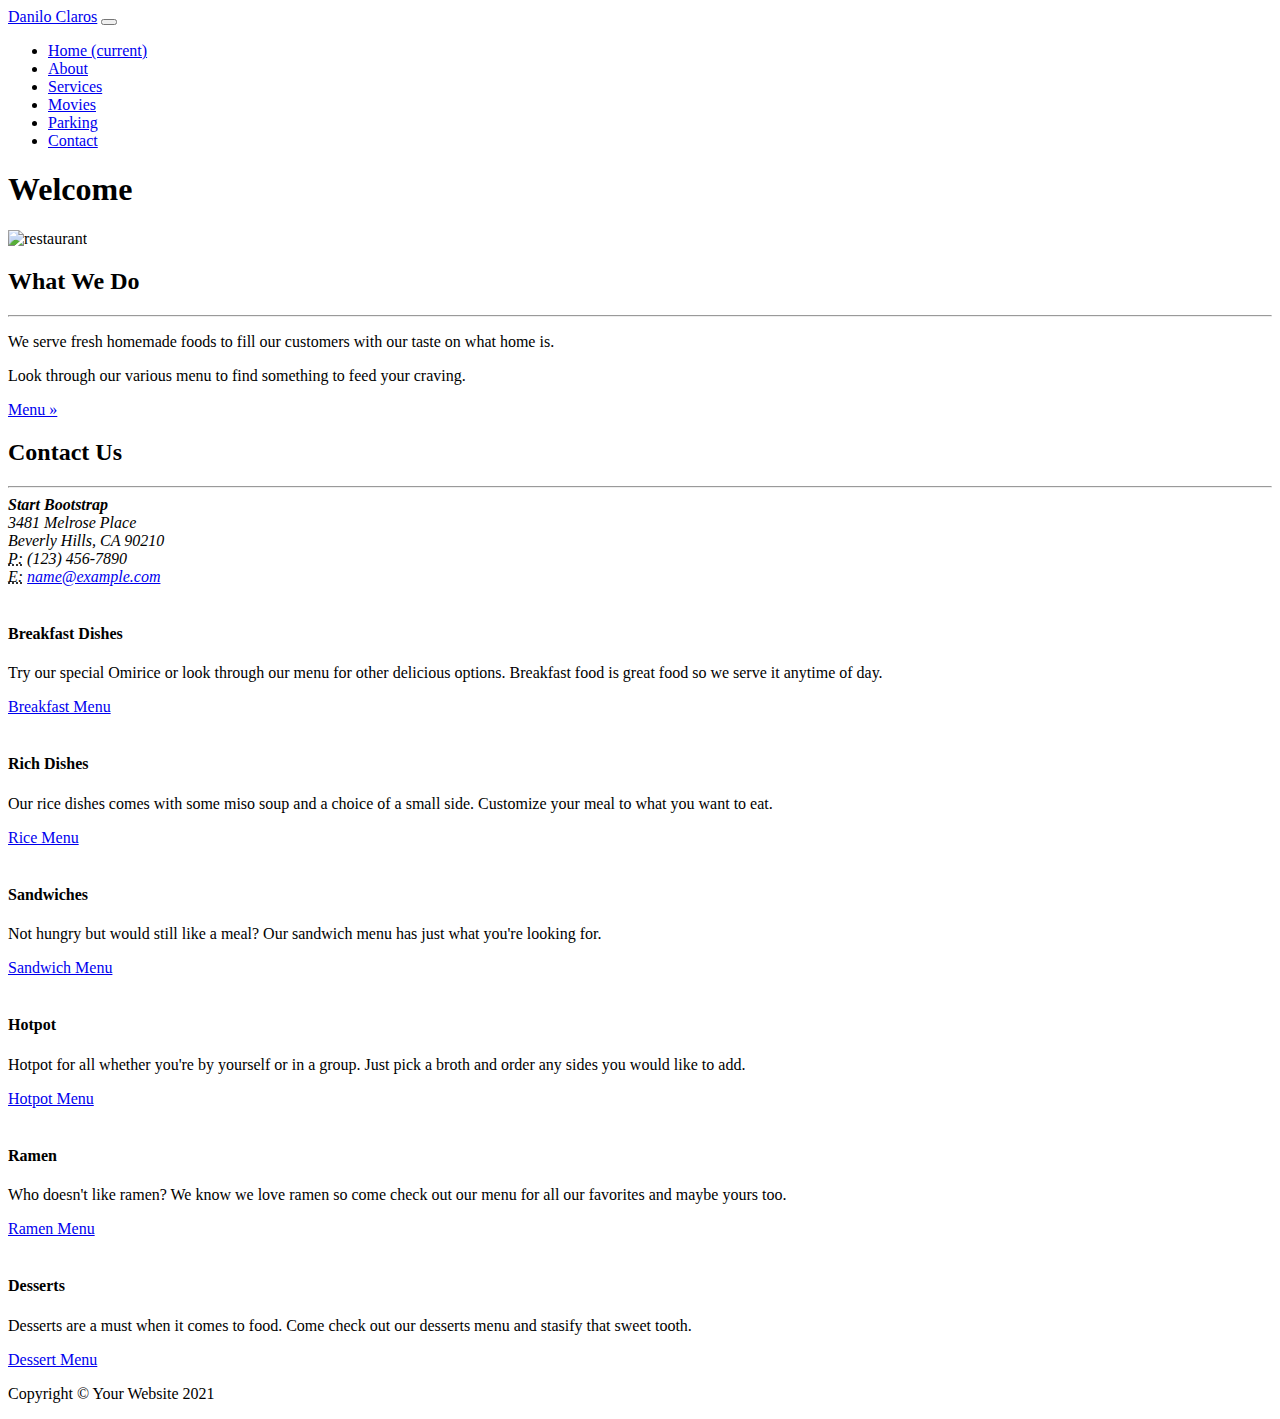
==== commit c8abde74: "Update index.html" ====
--- a/index.html
+++ b/index.html
@@ -1,214 +1,198 @@
-<!doctype html>
+<!DOCTYPE html>
 <html lang="en">
-  <head>
-    <meta charset="utf-8">
-    <meta name="viewport" content="width=device-width, initial-scale=1">
-    <meta name="description" content="">
-    <meta name="author" content="Mark Otto, Jacob Thornton, and Bootstrap contributors">
-    <meta name="generator" content="Hugo 0.80.0">
-    <title>Danilo's Bootstrap</title>
 
-    <link rel="canonical" href="https://getbootstrap.com/docs/5.0/examples/carousel/">
+<head>
 
-    
+  <meta charset="utf-8">
+  <meta name="viewport" content="width=device-width, initial-scale=1, shrink-to-fit=no">
+  <meta name="description" content="">
+  <meta name="author" content="">
 
-    <!-- Bootstrap core CSS -->
-<link href="css/bootstrap.min.css" rel="stylesheet">
+  <title>Danilo's Bootstrap</title>
 
-    <style>
-      .bd-placeholder-img {
-        font-size: 1.125rem;
-        text-anchor: middle;
-        -webkit-user-select: none;
-        -moz-user-select: none;
-        user-select: none;
-      }
+  <!-- Bootstrap core CSS -->
+  <link href="vendor/bootstrap/css/bootstrap.min.css" rel="stylesheet">
 
-      @media (min-width: 768px) {
-        .bd-placeholder-img-lg {
-          font-size: 3.5rem;
-        }
-      }
-    </style>
+  <!-- Custom styles for this template -->
+  <link href="css/business-frontpage.css" rel="stylesheet">
+  <link rel="icon" type="image/png" href="https://cdn.dribbble.com/users/285803/screenshots/1066705/dribbble.gif" />
+</head>
 
-    
-    <!-- Custom styles for this template -->
-    <link href="carousel.css" rel="stylesheet">
-  </head>
-  <body>
-    
-<header>
-  <nav class="navbar navbar-expand-md navbar-dark fixed-top bg-dark">
-    <div class="container-fluid">
-      <a class="navbar-brand" href="#">Danilo's Website</a>
-      <button class="navbar-toggler" type="button" data-bs-toggle="collapse" data-bs-target="#navbarCollapse" aria-controls="navbarCollapse" aria-expanded="false" aria-label="Toggle navigation">
+<body>
+
+  <!-- Navigation -->
+  <nav class="navbar navbar-expand-lg navbar-dark bg-dark fixed-top">
+    <div class="container">
+      <a class="navbar-brand" href="#">Danilo Claros</a>
+      <button class="navbar-toggler" type="button" data-toggle="collapse" data-target="#navbarResponsive" aria-controls="navbarResponsive" aria-expanded="false" aria-label="Toggle navigation">
         <span class="navbar-toggler-icon"></span>
       </button>
-      <div class="collapse navbar-collapse" id="navbarCollapse">
-        <ul class="navbar-nav me-auto mb-2 mb-md-0">
-          <li class="nav-item">
-            <a class="nav-link active" aria-current="page" href="#">Home</a>
+      <div class="collapse navbar-collapse" id="navbarResponsive">
+        <ul class="navbar-nav ml-auto">
+          <li class="nav-item active">
+            <a class="nav-link" href="#">Home
+              <span class="sr-only">(current)</span>
+            </a>
           </li>
           <li class="nav-item">
-            <a class="nav-link" href="#">Link</a>
+            <a class="nav-link" href="#">About</a>
           </li>
           <li class="nav-item">
-            <a class="nav-link disabled" href="#" tabindex="-1" aria-disabled="true">Disabled</a>
+            <a class="nav-link" href="#">Services</a>
+          </li>
+          <li class="nav-item">
+            <a class="nav-link" href="MoviesJavaScript.html">Movies</a>
+          </li>
+          <li class="nav-item">
+            <a class="nav-link" href="parking.html">Parking</a>
+          </li>
+          <li class="nav-item">
+            <a class="nav-link" href="#">Contact</a>
           </li>
         </ul>
-        <form class="d-flex">
-          <input class="form-control me-2" type="search" placeholder="Search" aria-label="Search">
-          <button class="btn btn-outline-success" type="submit">Search</button>
-        </form>
       </div>
     </div>
   </nav>
-</header>
 
-<main>
+  <!-- Header -->
+  <header class="bg-primary py-5 mb-5 header_background">
+    <div class="container h-100">
+      <div class="row h-100 align-items-center">
+        <div class="col-lg-12">
+          <h1 class="display-4 text-white mt-5 mb-2">Welcome</h1>
+		  <img class="card-body" src="https://api.sonnysbbq.com/app/uploads/2020/04/Zoom-Blog-Header.png" alt="restaurant">  <!-- image goes here -->
+        </div>
+      </div>
+    </div>
+  </header>
 
-  <div id="myCarousel" class="carousel slide" data-bs-ride="carousel">
-    <div class="carousel-indicators">
-      <button type="button" data-bs-target="#myCarousel" data-bs-slide-to="0" class="active" aria-current="true" aria-label="Slide 1"></button>
-      <button type="button" data-bs-target="#myCarousel" data-bs-slide-to="1" aria-label="Slide 2"></button>
-      <button type="button" data-bs-target="#myCarousel" data-bs-slide-to="2" aria-label="Slide 3"></button>
+  <!-- Page Content -->
+  <div class="container">
+
+    <div class="row">
+      <div class="col-md-8 mb-5">
+        <h2>What We Do</h2>
+        <hr>
+        <p>We serve fresh homemade foods to fill our customers with our taste on what home is. </p>
+        <p>Look through our various menu to find something to feed your craving.</p>
+        <a class="btn btn-primary btn-lg" href="#">Menu &raquo;</a>
+      </div>
+      <div class="col-md-4 mb-5">
+        <h2>Contact Us</h2>
+        <hr>
+        <address>
+          <strong>Start Bootstrap</strong>
+          <br>3481 Melrose Place
+          <br>Beverly Hills, CA 90210
+          <br>
+        </address>
+        <address>
+          <abbr title="Phone">P:</abbr>
+          (123) 456-7890
+          <br>
+          <abbr title="Email">E:</abbr>
+          <a href="mailto:#">name@example.com</a>
+        </address>
+      </div>
     </div>
-    <div class="carousel-inner">
-      <div class="carousel-item active">
-        <svg class="bd-placeholder-img" width="100%" height="100%" xmlns="http://www.w3.org/2000/svg" aria-hidden="true" preserveAspectRatio="xMidYMid slice" focusable="false"><rect width="100%" height="100%" fill="#777"/></svg>
-
-        <div class="container">
-          <div class="carousel-caption text-start">
-            <h1>Example headline.</h1>
-            <p>Some representative placeholder content for the first slide of the carousel.</p>
-            <p><a class="btn btn-lg btn-primary" href="#">Sign up today</a></p>
+    <!-- /.row -->
+    <!-- Breakfast -->
+    <div class="row">
+      <div class="col-md-4 mb-5">
+        <div class="card h-100">
+          <img class="card-img-top" src="https://64.media.tumblr.com/8de428cc86c6142210d2cf93daa24c30/tumblr_oxrdxsUhWJ1t2rr2bo1_1280.png" alt="">  <!-- image goes here -->
+          <div class="card-body">
+            <h4 class="card-title">Breakfast Dishes</h4>
+            <p class="card-text">Try our special Omirice or look through our menu for other delicious options. Breakfast food is great food so we serve it anytime of day. </p>
+          </div>
+          <div class="card-footer">
+            <a href="#" class="btn btn-primary">Breakfast Menu</a>
           </div>
         </div>
       </div>
-      <div class="carousel-item">
-        <svg class="bd-placeholder-img" width="100%" height="100%" xmlns="http://www.w3.org/2000/svg" aria-hidden="true" preserveAspectRatio="xMidYMid slice" focusable="false"><rect width="100%" height="100%" fill="#777"/></svg>
-
-        <div class="container">
-          <div class="carousel-caption">
-            <h1>Another example headline.</h1>
-            <p>Some representative placeholder content for the second slide of the carousel.</p>
-            <p><a class="btn btn-lg btn-primary" href="#">Learn more</a></p>
+      <!-- Rice dishes -->
+      <div class="col-md-4 mb-5">
+        <div class="card h-100">
+          <img class="card-img-top" src="https://64.media.tumblr.com/deb41d7ecb084c86b48b3cfe45d62bbf/tumblr_ppuih1uZ591v1ob3a_500.jpg" alt="">  <!-- image goes here -->
+          <div class="card-body">
+            <h4 class="card-title">Rich Dishes</h4>
+            <p class="card-text">Our rice dishes comes with some miso soup and a choice of a small side. Customize your meal to what you want to eat.</p>
+          </div>
+          <div class="card-footer">
+            <a href="#" class="btn btn-primary">Rice Menu</a>
           </div>
         </div>
       </div>
-      <div class="carousel-item">
-        <svg class="bd-placeholder-img" width="100%" height="100%" xmlns="http://www.w3.org/2000/svg" aria-hidden="true" preserveAspectRatio="xMidYMid slice" focusable="false"><rect width="100%" height="100%" fill="#777"/></svg>
-
-        <div class="container">
-          <div class="carousel-caption text-end">
-            <h1>One more for good measure.</h1>
-            <p>Some representative placeholder content for the third slide of this carousel.</p>
-            <p><a class="btn btn-lg btn-primary" href="#">Browse gallery</a></p>
+       <!-- sandwiches -->
+      <div class="col-md-4 mb-5">
+        <div class="card h-100">
+          <img class="card-img-top" src="https://i.pinimg.com/originals/9b/b9/2b/9bb92bbe8daf177d809c465a2a8f2d44.png" alt="">
+          <div class="card-body">
+            <h4 class="card-title">Sandwiches</h4>
+            <p class="card-text">Not hungry but would still like a meal? Our sandwich menu has just what you're looking for.</p>
+          </div>
+          <div class="card-footer">
+            <a href="#" class="btn btn-primary">Sandwich Menu</a>
+          </div>
+        </div>
+      </div>
+      <!-- Hotpot -->
+      <div class="col-md-4 mb-5">
+        <div class="card h-100">
+          <img class="card-img-top" src="https://i.pinimg.com/originals/de/32/d6/de32d6f4a601b278c99fd36347dc0dbe.gif" alt=""> 
+          <div class="card-body">
+            <h4 class="card-title">Hotpot</h4>
+            <p class="card-text">Hotpot for all whether you're by yourself or in a group. Just pick a broth and order any sides you would like to add.</p>
+          </div>
+          <div class="card-footer">
+            <a href="#" class="btn btn-primary">Hotpot Menu</a>
+          </div>
+        </div>
+      </div>
+      <!-- Ramen -->
+      <div class="col-md-4 mb-5">
+        <div class="card h-100">
+          <img class="card-img-top" src="https://data.whicdn.com/images/75796788/original.gif" alt="">
+          <div class="card-body">
+            <h4 class="card-title">Ramen</h4>
+            <p class="card-text">Who doesn't like ramen? We know we love ramen so come check out our menu for all our favorites and maybe yours too.</p>
+          </div>
+          <div class="card-footer">
+            <a href="#" class="btn btn-primary">Ramen Menu</a>
+          </div>
+        </div>
+      </div>
+       <!-- Parfait -->
+      <div class="col-md-4 mb-5">
+        <div class="card h-100">
+          <img class="card-img-top" src="https://64.media.tumblr.com/0085b7b1b5cabf56ca223e5224c2553f/tumblr_oxx485VZ6P1uxvvvzo1_500.gifv" alt=""> 
+          <div class="card-body">
+            <h4 class="card-title">Desserts</h4>
+            <p class="card-text">Desserts are a must when it comes to food. Come check out our desserts menu and stasify that sweet tooth.</p>
+          </div>
+          <div class="card-footer">
+            <a href="#" class="btn btn-primary">Dessert Menu</a>
           </div>
         </div>
       </div>
     </div>
-    <button class="carousel-control-prev" type="button" data-bs-target="#myCarousel" data-bs-slide="prev">
-      <span class="carousel-control-prev-icon" aria-hidden="true"></span>
-      <span class="visually-hidden">Previous</span>
-    </button>
-    <button class="carousel-control-next" type="button" data-bs-target="#myCarousel" data-bs-slide="next">
-      <span class="carousel-control-next-icon" aria-hidden="true"></span>
-      <span class="visually-hidden">Next</span>
-    </button>
+    <!-- /.row -->
+
   </div>
+  <!-- /.container -->
 
+  <!-- Footer -->
+  <footer class="py-5 bg-dark">
+    <div class="container">
+      <p class="m-0 text-center text-white">Copyright &copy; Your Website 2021</p>
+    </div>
+    <!-- /.container -->
+  </footer>
 
-  <!-- Marketing messaging and featurettes
-  ================================================== -->
-  <!-- Wrap the rest of the page in another container to center all the content. -->
+  <!-- Bootstrap core JavaScript -->
+  <script src="vendor/jquery/jquery.min.js"></script>
+  <script src="vendor/bootstrap/js/bootstrap.bundle.min.js"></script>
 
-  <div class="container marketing">
+</body>
 
-    <!-- Three columns of text below the carousel -->
-    <div class="row">
-      <div class="col-lg-4">
-        <svg class="bd-placeholder-img rounded-circle" width="140" height="140" xmlns="http://www.w3.org/2000/svg" role="img" aria-label="Placeholder: 140x140" preserveAspectRatio="xMidYMid slice" focusable="false"><title>Placeholder</title><rect width="100%" height="100%" fill="#777"/><text x="50%" y="50%" fill="#777" dy=".3em">140x140</text></svg>
-
-        <h2>Heading</h2>
-        <p>Some representative placeholder content for the three columns of text below the carousel. This is the first column.</p>
-        <p><a class="btn btn-secondary" href="#">View details &raquo;</a></p>
-      </div><!-- /.col-lg-4 -->
-      <div class="col-lg-4">
-        <svg class="bd-placeholder-img rounded-circle" width="140" height="140" xmlns="http://www.w3.org/2000/svg" role="img" aria-label="Placeholder: 140x140" preserveAspectRatio="xMidYMid slice" focusable="false"><title>Placeholder</title><rect width="100%" height="100%" fill="#777"/><text x="50%" y="50%" fill="#777" dy=".3em">140x140</text></svg>
-
-        <h2>Heading</h2>
-        <p>Another exciting bit of representative placeholder content. This time, we've moved on to the second column.</p>
-        <p><a class="btn btn-secondary" href="#">View details &raquo;</a></p>
-      </div><!-- /.col-lg-4 -->
-      <div class="col-lg-4">
-        <svg class="bd-placeholder-img rounded-circle" width="140" height="140" xmlns="http://www.w3.org/2000/svg" role="img" aria-label="Placeholder: 140x140" preserveAspectRatio="xMidYMid slice" focusable="false"><title>Placeholder</title><rect width="100%" height="100%" fill="#777"/><text x="50%" y="50%" fill="#777" dy=".3em">140x140</text></svg>
-
-        <h2>Heading</h2>
-        <p>And lastly this, the third column of representative placeholder content.</p>
-        <p><a class="btn btn-secondary" href="#">View details &raquo;</a></p>
-      </div><!-- /.col-lg-4 -->
-    </div><!-- /.row -->
-
-
-    <!-- START THE FEATURETTES -->
-
-    <hr class="featurette-divider">
-
-    <div class="row featurette">
-      <div class="col-md-7">
-        <h2 class="featurette-heading">First featurette heading. <span class="text-muted">It’ll blow your mind.</span></h2>
-        <p class="lead">Some great placeholder content for the first featurette here. Imagine some exciting prose here.</p>
-      </div>
-      <div class="col-md-5">
-        <svg class="bd-placeholder-img bd-placeholder-img-lg featurette-image img-fluid mx-auto" width="500" height="500" xmlns="http://www.w3.org/2000/svg" role="img" aria-label="Placeholder: 500x500" preserveAspectRatio="xMidYMid slice" focusable="false"><title>Placeholder</title><rect width="100%" height="100%" fill="#eee"/><text x="50%" y="50%" fill="#aaa" dy=".3em">500x500</text></svg>
-
-      </div>
-    </div>
-
-    <hr class="featurette-divider">
-
-    <div class="row featurette">
-      <div class="col-md-7 order-md-2">
-        <h2 class="featurette-heading">Oh yeah, it’s that good. <span class="text-muted">See for yourself.</span></h2>
-        <p class="lead">Another featurette? Of course. More placeholder content here to give you an idea of how this layout would work with some actual real-world content in place.</p>
-      </div>
-      <div class="col-md-5 order-md-1">
-        <svg class="bd-placeholder-img bd-placeholder-img-lg featurette-image img-fluid mx-auto" width="500" height="500" xmlns="http://www.w3.org/2000/svg" role="img" aria-label="Placeholder: 500x500" preserveAspectRatio="xMidYMid slice" focusable="false"><title>Placeholder</title><rect width="100%" height="100%" fill="#eee"/><text x="50%" y="50%" fill="#aaa" dy=".3em">500x500</text></svg>
-
-      </div>
-    </div>
-
-    <hr class="featurette-divider">
-
-    <div class="row featurette">
-      <div class="col-md-7">
-        <h2 class="featurette-heading">And lastly, this one. <span class="text-muted">Checkmate.</span></h2>
-        <p class="lead">And yes, this is the last block of representative placeholder content. Again, not really intended to be actually read, simply here to give you a better view of what this would look like with some actual content. Your content.</p>
-      </div>
-      <div class="col-md-5">
-        <svg class="bd-placeholder-img bd-placeholder-img-lg featurette-image img-fluid mx-auto" width="500" height="500" xmlns="http://www.w3.org/2000/svg" role="img" aria-label="Placeholder: 500x500" preserveAspectRatio="xMidYMid slice" focusable="false"><title>Placeholder</title><rect width="100%" height="100%" fill="#eee"/><text x="50%" y="50%" fill="#aaa" dy=".3em">500x500</text></svg>
-
-      </div>
-    </div>
-
-    <hr class="featurette-divider">
-
-    <!-- /END THE FEATURETTES -->
-
-  </div><!-- /.container -->
-
-
-  <!-- FOOTER -->
-  <footer class="container">
-    <p class="float-end"><a href="#">Back to top</a></p>
-    <p>&copy; 2017–2021 Company, Inc. &middot; <a href="#">Privacy</a> &middot; <a href="#">Terms</a></p>
-  </footer>
-</main>
-
-
-    <script src="js/bootstrap.bundle.min.js"></script>
-
-      
-  </body>
 </html>
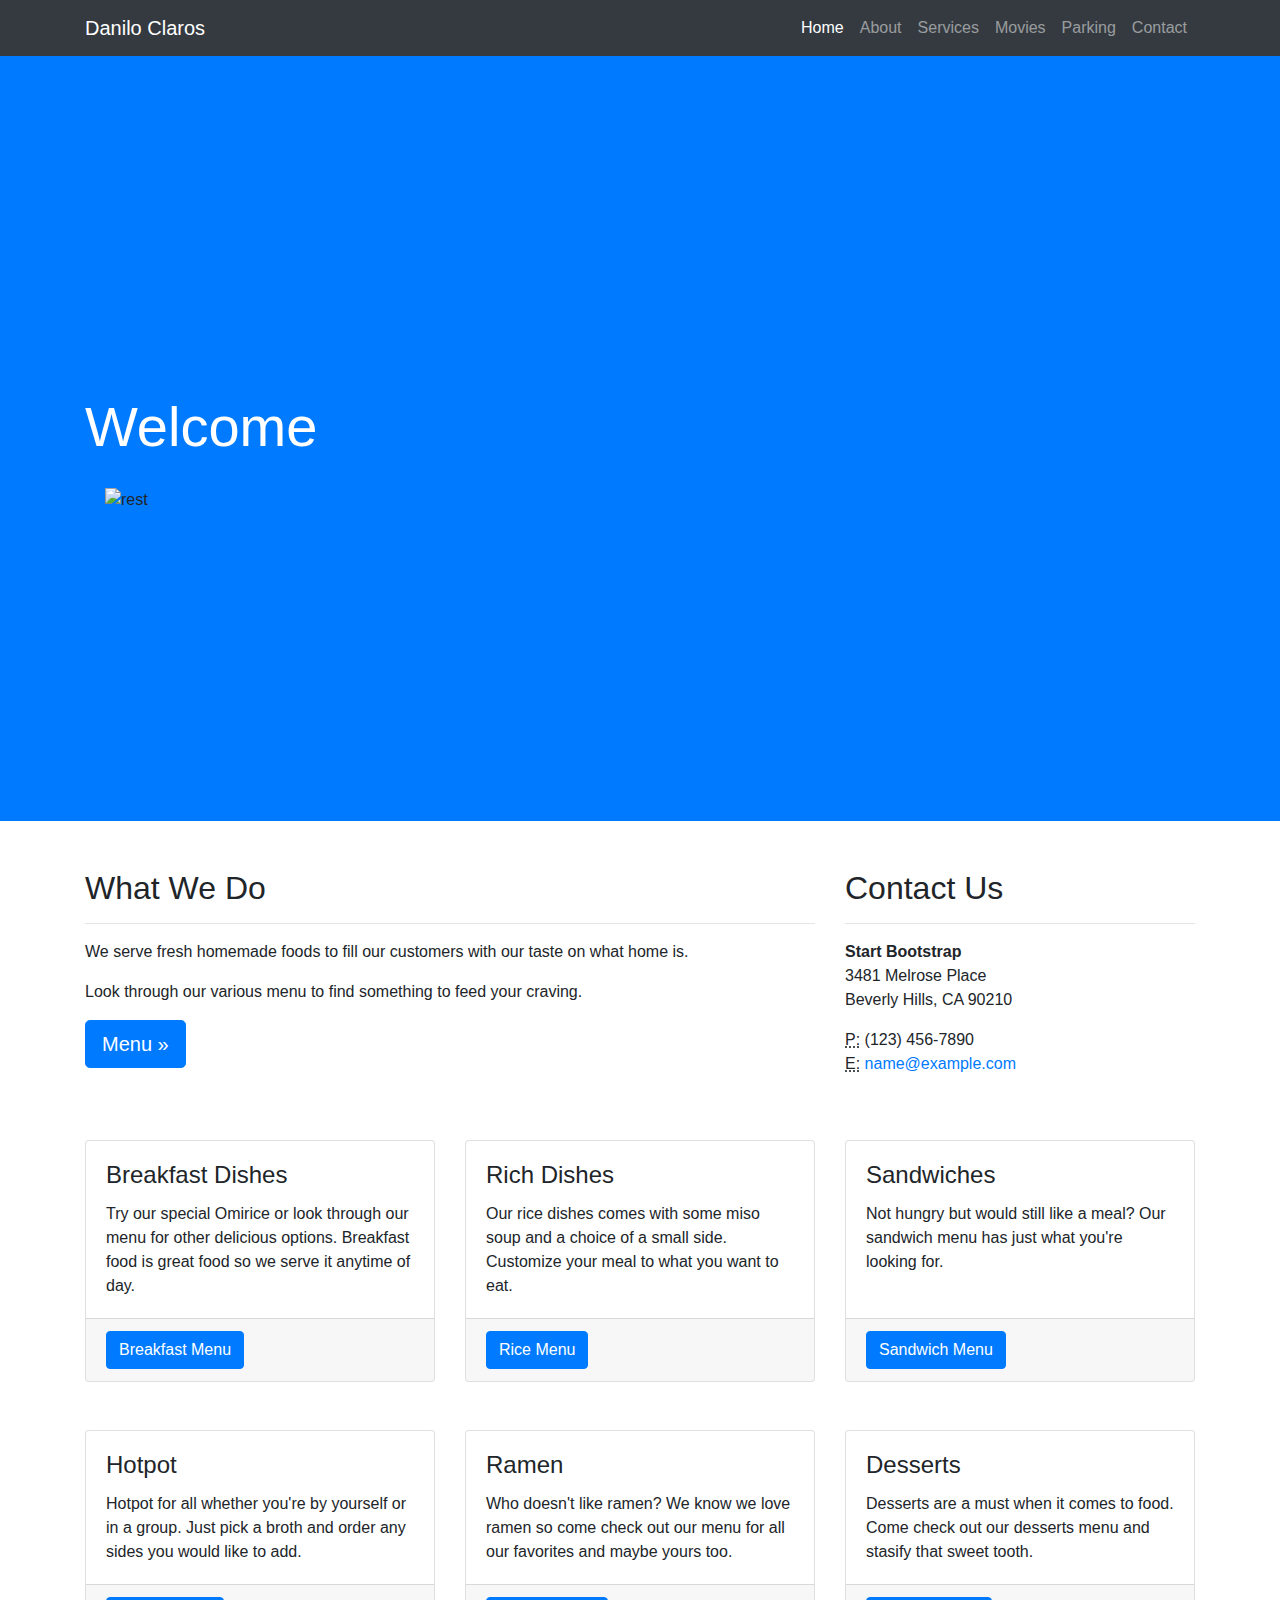
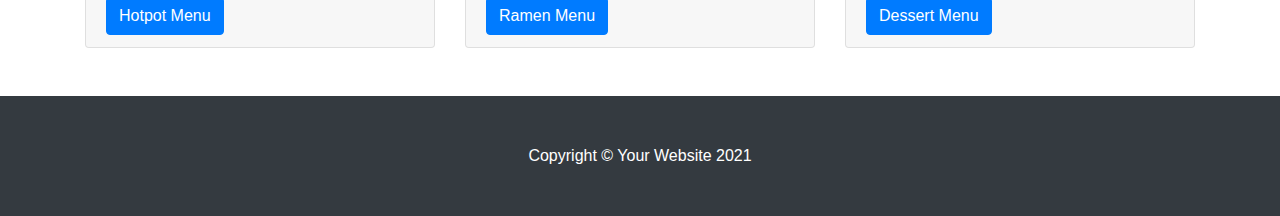
==== commit b8d24576: "Update index.html" ====
--- a/index.html
+++ b/index.html
@@ -60,7 +60,7 @@
       <div class="row h-100 align-items-center">
         <div class="col-lg-12">
           <h1 class="display-4 text-white mt-5 mb-2">Welcome</h1>
-		  <img class="card-body" src="https://api.sonnysbbq.com/app/uploads/2020/04/Zoom-Blog-Header.png" alt="restaurant">  <!-- image goes here -->
+		  <img class="card-body" src="https://api.sonnysbbq.com/app/uploads/2020/04/Zoom-Blog-Header.png" alt="rest">  <!-- image goes here -->
         </div>
       </div>
     </div>
--- a/css/business-frontpage.css
+++ b/css/business-frontpage.css
@@ -0,0 +1,15 @@
+/*!
+ * Start Bootstrap - Business Frontpage (https://startbootstrap.com/templates/business-frontpage)
+ * Copyright 2013-2020 Start Bootstrap
+ * Licensed under MIT (https://github.com/StartBootstrap/startbootstrap-business-frontpage/blob/master/LICENSE)
+ */
+body {
+  padding-top: 56px;
+}
+
+.header_background  {
+  background: url("https://cache.desktopnexus.com/cropped-wallpapers/2076/2076028-1536x864-[DesktopNexus.com].jpg?st=YFuiGBvmB5g4xRMzBA6llA&e=1600122034")
+  no-repeat center center/cover;
+  height: 85vh;
+}
+ 
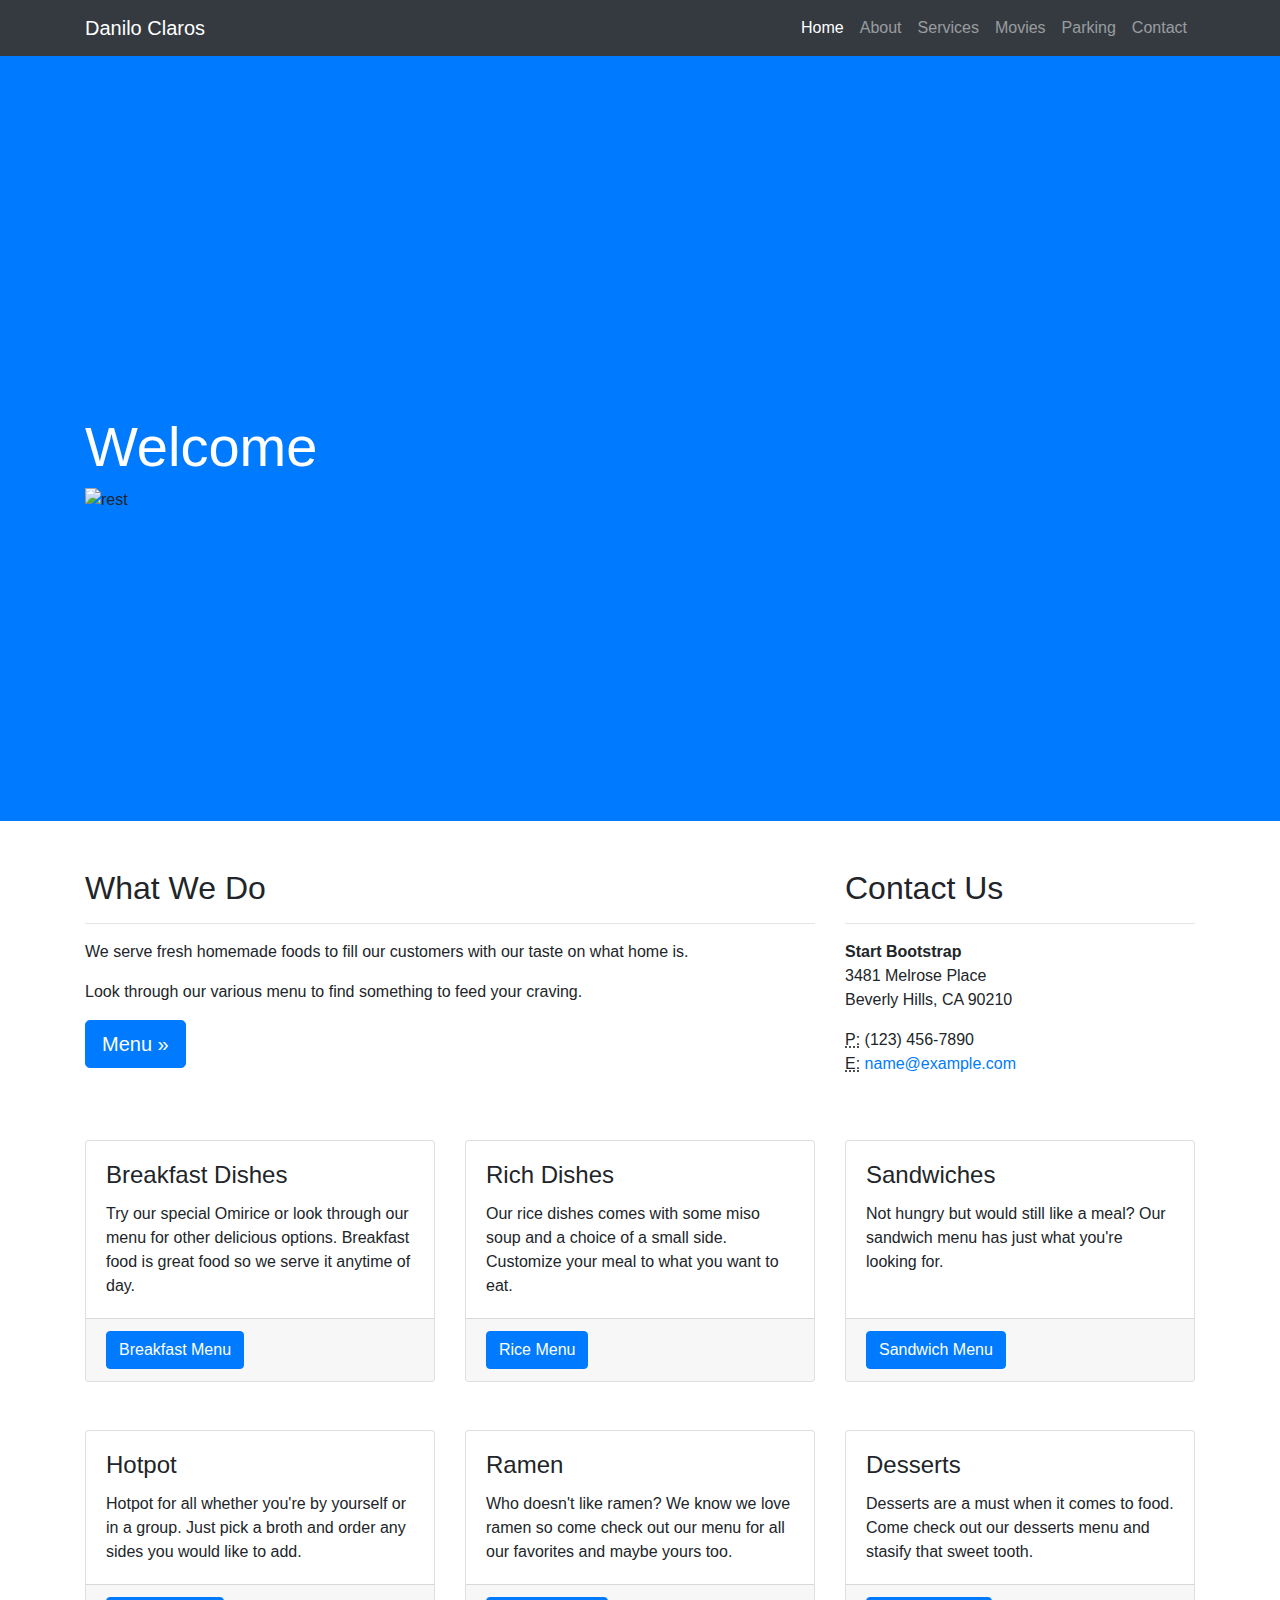
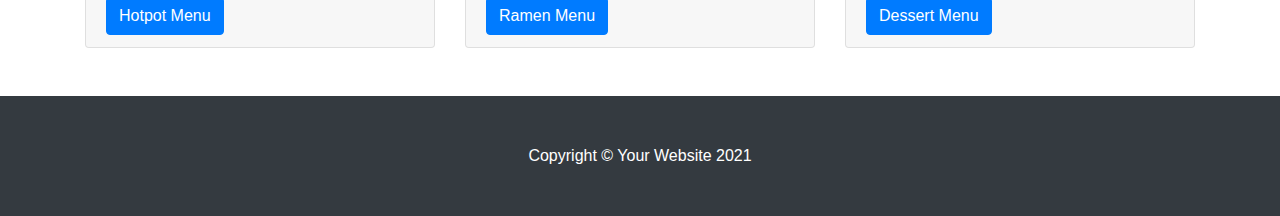
==== commit d8e79b2c: "Update index.html" ====
--- a/index.html
+++ b/index.html
@@ -60,7 +60,7 @@
       <div class="row h-100 align-items-center">
         <div class="col-lg-12">
           <h1 class="display-4 text-white mt-5 mb-2">Welcome</h1>
-		  <img class="card-body" src="https://api.sonnysbbq.com/app/uploads/2020/04/Zoom-Blog-Header.png" alt="rest">  <!-- image goes here -->
+		  <img class="" src="https://api.sonnysbbq.com/app/uploads/2020/04/Zoom-Blog-Header.png" alt="rest">  <!-- image goes here -->
         </div>
       </div>
     </div>
